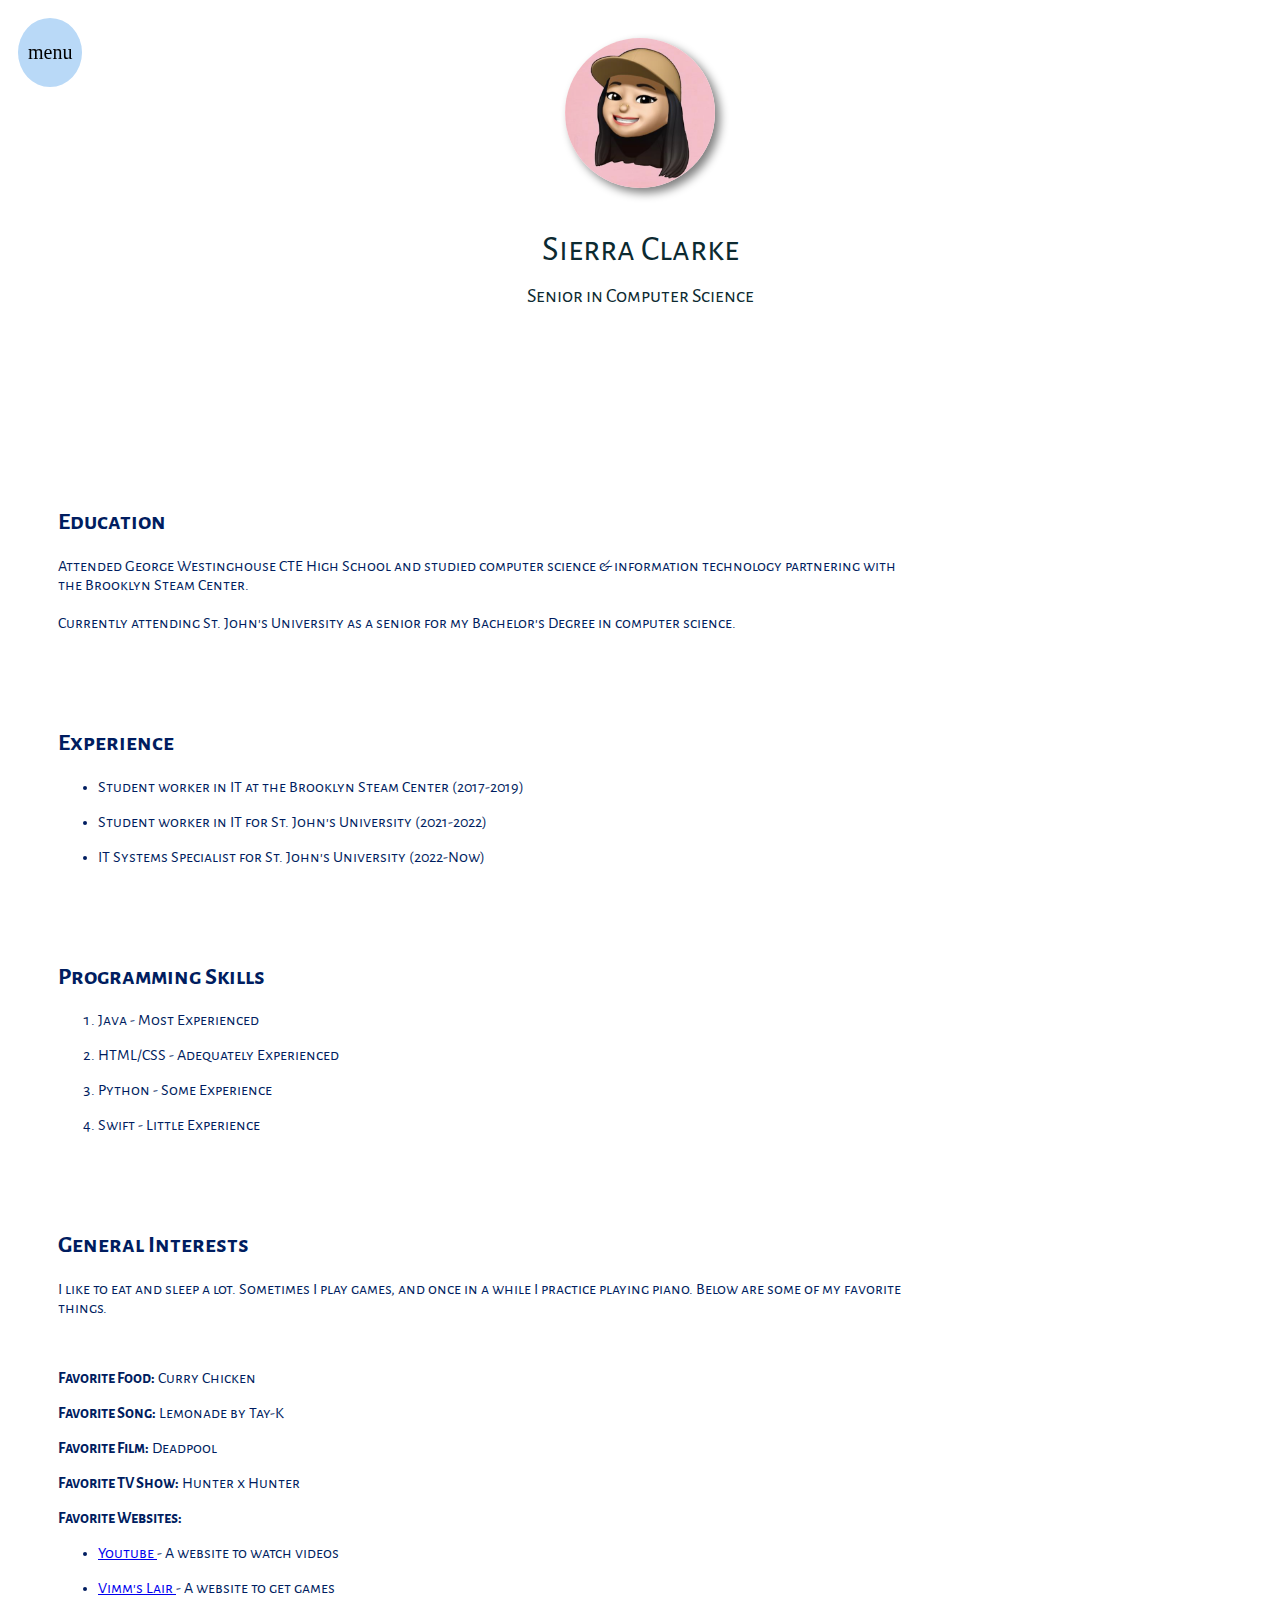
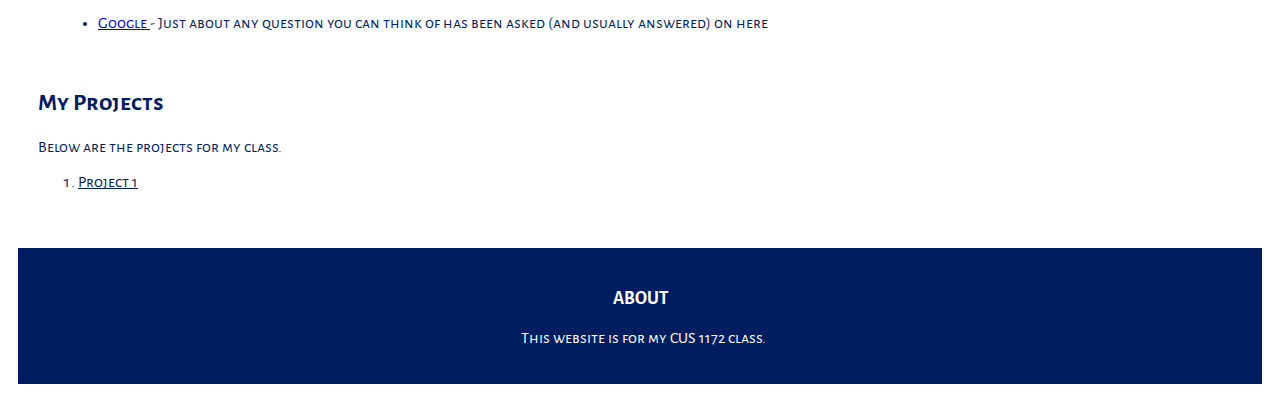
==== index.html @ e8556927 "Update index.html" ====
<!DOCTYPE html>
<html>
<head>
  <title>My Profile</title>
  <link rel="shortcut icon" type="image/x-icon" href="https://img.icons8.com/ultraviolet/512/collaborator-female.png" />
  <link href='https://fonts.googleapis.com/css?family=Alegreya Sans SC' rel='stylesheet'>
  <link href='http://fonts.googleapis.com/css?family=Pacifico' rel='stylesheet' type='text/css'> 
  <link href='http://fonts.googleapis.com/css?family=Arizonia' rel='stylesheet' type='text/css'>

<style>
* {
    box-sizing: border-box;
}

body {
    font-family: Arial;
    padding: 10px;
    background-attachment: fixed;
    background-size: 100%;
}

h4{

	padding-left: 50px;
}

img{
	border-radius: 50%;
	width: 150px;
	height: 150px;
}

/* Header/Blog Title */
.header {
    color: #0C2A31;
    padding: 30px;
    text-align: center;
    background-image: url(https://t3.ftcdn.net/jpg/03/79/27/12/360_F_379271280_mz3AFTkEUkTVudPKpSPXoHrLo2y4dX1G.jpg);
    font-family: Alegreya Sans SC;
    font-size: 20px;
    margin-top: -30px; 
    margin-left: -30px; 
    margin-right: -30px;
    
}

.header h1 {
    font-size: 60px;  
    font-family: Arizonia;

}





a:hover{
	text-decoration: none;
	color: #007ad9;
}

/* Navbar container */
.navbar {
  overflow: hidden;
  font-family: Verdana;
  float: center;

}


/* Links inside the navbar */
.navbar a {
  float: left;
  font-size: 16px;
  color: black;
  text-align: center;
  padding: 14px 16px;
  text-decoration: none;
  text-align: center;
}
.navbar img {
  float: right;
  
}
/* The dropdown container */
.dropdown {
  float: left;
  overflow: hidden;
  cursor: url(http://cur.cursors-4u.net/others/oth-5/oth476.cur), progress !important;}

/* Dropdown button */
.dropdown .dropbtn {
  font-size: 16px; 
  border: none;
  outline: none;
  color: black;
  padding: 14px 16px;
  text-align: center;
  background-color: inherit;
  font-family: inherit; /* Important for vertical align on mobile phones */
  margin: 0; /* Important for vertical align on mobile phones */
}

/* Add a blue text color to navbar links on hover */
.navbar a:hover, .dropdown:hover .dropbtn {
  color: #049fff;
}

/* Dropdown content (hidden by default) */
.dropdown-content {
  display: none;
  position: absolute;
  background: linear-gradient(to bottom, #cae5ff, #edf7ff);
  min-width: 160px;
  box-shadow: 0px 8px 16px 0px rgba(0,0,0,0);
  z-index: 1;

}

/* Links inside the dropdown */
.dropdown-content a {
  float: none;
  color: black;
  padding: 12px 16px;
  text-decoration: none;
  display: block;
  text-align: left;
}

/* Add a blue text color to dropdown links on hover */
.dropdown-content a:hover {
  color: #049fff;
}

/* Show the dropdown menu on hover */
.dropdown:hover .dropdown-content {
  display: block;
}

.menu {position: fixed;
background-color: #b9d9f7;
border-radius: 50%;
font-size: 15px;}

.overlay {
    height: 100%;
    width: 0;
    position: fixed;
    z-index: 1;
    top: 0;
    left: 0;
    background-color: rgba(185, 217, 247, 0.8);
    overflow-x: hidden;
    transition: 0.5s;
}

.overlay-content {
    position: relative;
    top: 25%;
    width: 100%;
    text-align: center;
    margin-top: 30px;
    color: black;
}

.overlay a {
    padding: 8px;
    text-decoration: none;
    font-size: 17px;
    color: black;
    display: block;
    transition: 0.3s;
}

.overlay a:hover, .overlay a:focus {
    color: #049fff;
}

.overlay .closebtn {
    position: absolute;
    top: 20px;
    right: 45px;
    font-size: 60px;
}

@media screen and (max-height: 450px) {
  .overlay a {font-size: 12px}
  .overlay .closebtn {
    font-size: 10px;
    top: 15px;
    right: 35px;
  }
}

canvas{
   position:fixed;
   
}



/* Create two unequal columns that floats next to each other */
/* Left column */
.leftcolumn {   
    float: left;
    width: 75%;

}

/* Right column */
.rightcolumn {
    float: left;
    width: 25%;
    background-color: white;
    padding-left: 20px;
}

/* Fake image */
.fakeimg {
    background-color: #aaa;
    width: 100%;
    padding: 20px;
}

/* Add a card effect for articles */
.card1 {
    
    padding: 20px;
    margin-top: 20px;
    color: #001d60;
}
.card2 {
    
    padding: 20px;
    margin-top: 20px;
   color: #001d60;
    background-position: left bottom;
}

.img{
   width: 80%;
    height: 80%;
}


.basics {

	padding: 20px;
    margin-top: 20px;
	text-align: center;
	background-position: center;
	color: #001d60;
	font-size: 25px;
}

.card {
    
    color: #001d60;
}
/* Clear floats after the columns */
.row:after {
    content: "";
    display: table;
    clear: both;
}

/* Footer */
.footer {
    padding: 20px;
    background-color: #001d60;
        color: white;
        text-align: center;
    margin-top: 20px;
    font-family: "Alegreya Sans SC", sans-serif; 
}

/*
.lambo {height: 540px; width: 960px;}
*/


/* Responsive layout - when the screen is less than 800px wide, make the two columns stack on top of each other instead of next to each other */
@media screen and (max-width: 800px) {
    .leftcolumn, .rightcolumn {   
        width: 100%;
        padding: 0;
    }
}
img {
    box-shadow: 5px 5px 10px grey;
}
/* Responsive layout - when the screen is less than 400px wide, make the navigation links stack on top of each other instead of next to each other */
@media screen and (max-width: 400px) {
    .topnav a {
        float: none;
        width: 100%;
    }
}
.animate-reveal {
  font: bold 1.5em sans-serif;
  text-transform: uppercase;
  letter-spacing: 2px;
  opacity: 0;
  -webkit-animation: reveal 1s cubic-bezier(0, 1, 0.5, 1) 1 normal forwards;
     -moz-animation: reveal 1s ease-in 1 normal forwards;
       -o-animation: reveal 1s cubic-bezier(0, 1, 0.5, 1) 1 normal forwards;
          animation: reveal 1s cubic-bezier(0, 1, 0.5, 1) 1 normal forwards;
}

.animate-first {
  -webkit-animation-delay: 0;
     -moz-animation-delay: 0;
       -o-animation-delay: 0;
          animation-delay: 0;
}
@-moz-keyframes reveal {
  0% {
    opacity: 0;
    -webkit-transform: translateY(100%);
       -moz-transform: translateY(100%);
         -o-transform: translateY(100%);
            transform: translateY(100%);
  }
  100% {
    opacity: 1;
    -webkit-transform: translateY(0);
       -moz-transform: translateY(0);
         -o-transform: translateY(0);
            transform: translateY(0);
  }
}

@-o-keyframes reveal {
  0% {
    opacity: 0;
    -webkit-transform: translateY(100%);
       -moz-transform: translateY(100%);
         -o-transform: translateY(100%);
            transform: translateY(100%);
  }
  100% {
    opacity: 1;
    -webkit-transform: translateY(0);
       -moz-transform: translateY(0);
         -o-transform: translateY(0);
            transform: translateY(0);
  }
}
@keyframes reveal {
  0% {
    opacity: 0;
    -webkit-transform: translateX(100%);
       -moz-transform: translateX(100%);
         -o-transform: translateX(100%);
            transform: translateX(20%);
  }
  100% {
    opacity: 1;
    -webkit-transform: translateX(0);
       -moz-transform: translateX(0);
         -o-transform: translateX(0);
            transform: translateX(0);
  }
}


</style>
</head>
<body>

<span class="menu" style="font-size:20px;cursor:pointer;font-family: Trebuchet MS;" onclick="openNav()"><br> &nbsp; menu &nbsp;<br><br></span>
<!-- HTML for NAV BAR -->
<div id="myNav" class="overlay">
  <a href="javascript:void(0)" class="closebtn" onclick="closeNav()">&times;</a>
  <div class="overlay-content">
    <span><div id="grad2">
<div class="navbar" style="text-align: center;"> <span class="sticky">
  <a href="#" style="font-size: 27px;text-align: center;"><b>↑</b></a> 

  <a href="#education"> Education </a>

  <a href="#experience">Experience</a>
  <a href="#skills">Skills</a>
  <a href="#projects">Projects</a> </span>
  <div class="dropdown">
    <button class="dropbtn"> <a href="#interests">Interests</a> 
      <i class="fa fa-caret-down"></i>
    </button>
    <div class="dropdown-content">
      <a href="#food">Fav Food</a>
      <a href="#song">Fav Song</a>
      <a href="#film">Fav Film</a>
      <a href="#show">Fav Show</a>
      <a href="#website">Fav Sites</a>

    </div>
  </div> 
  </div> 
 

 
</div>
</div>
</span>
  </div>
</div>

<!-- end of nav bar -->






<div class="header">
  <center>
  	<p><img src="Memoji.png" alt="Avatar"></p>
   <p style="font-size: 35px"> Sierra Clarke <br> <span style="font-size: 20px">Senior in Computer Science</span></p>
</center>
</div>


  <span style="font-family:Alegreya Sans SC;">
  



<div class="header" style="height: 50px; margin-left: -30px; margin-right: -30px;">
  </div>


<div class="row">


  <div class="leftcolumn">



    <div class="card1">


      
    <div class="card2">
   	<h2 id="education"> Education </h3>
     <p> Attended George Westinghouse CTE High School and studied computer science & information technology partnering with the Brooklyn Steam Center. <br><br> Currently attending St. John's University as a senior for my Bachelor's Degree in computer science. </p>
 	</div>

     <div class="card2">
     <h2 id="experience"> Experience </h3>
     <p>
     	<ul>
     		<li> Student worker in IT at the Brooklyn Steam Center (2017-2019) <p></p></li>

     		 <li> Student worker in IT for St. John's University (2021-2022) <p></p></li>

     		 <li> IT Systems Specialist for St. John's University (2022-Now) <p></p></li>
     	</ul> 


     </p>
	 </div>

     <div class="card2">
     <h2 id="skills"> Programming Skills </h3>
     
     	<ol>
     		<li> Java - Most Experienced <p></p></li>
     		<li> HTML/CSS - Adequately Experienced <p></p></li>
     		<li> Python - Some Experience <p></p></li>
     		<li> Swift - Little Experience <p></p></li>
     	</ol>

	 </div>
     
     
    
    <div class="card2">
      
    	<h2 id="interests"> General Interests </h2>
    		<p> I like to eat and sleep a lot. Sometimes I play games, and once in a while I practice playing piano. Below are some of my favorite things. <p style="color: white"> .  </p></p>

    		
    			<p id="food"> <b>Favorite Food:</b> Curry Chicken </p>

    			<p id="song"> <b>Favorite Song:</b> Lemonade by Tay-K </p>

    			<p id="film"> <b>Favorite Film:</b> Deadpool </p>

    			<p id="show"> <b>Favorite TV Show:</b> Hunter x Hunter </p>

    			<p id="website"> <b>Favorite Websites:</b> 
    				<ul>
    					<li>
    						<a href="https://youtube.com" target="_blank"> Youtube </a> - A website to watch videos </p>
    					</li>

    					<li>
    						<p> <a href="https://vimm.net/" target="_blank"> Vimm's Lair </a> - A website to get games </p>
    					</li>

    					<li>
    						<p><a href="https://google.com" target="_blank"> Google </a> - Just about any question you can think of has been asked (and usually answered) on here</p>
    					</li>

    			</ul>
 
 	</div>

 		<h2 id="projects"> My Projects </h2>
 		<p> Below are the projects for my class.</p>
 		<ol>
 			<li><a href="#" style="color: #001d60">Project 1</a> </li>
 		</ol>





  </div>
</div>

<!--
  <div class="rightcolumn">
    <div class="card3">
      <h2><i>f</i></h2>  
    </div>
   
    <div class="card">
      <p style="text-align: center;">Amosc: </p>
      <p style="text-align: center;">Instagram: </p>
    </div>
  </div>
-->

</div>

<div class="footer">
  <h3 id="about">ABOUT</h3>
      <p>&nbsp; This website is for my CUS 1172 class. </p> 
</div>
</span>

<script>
function openNav() {
    document.getElementById("myNav").style.width = "40%";
}

function closeNav() {
    document.getElementById("myNav").style.width = "0%";
}

(function() {
    var requestAnimationFrame = window.requestAnimationFrame || window.mozRequestAnimationFrame || window.webkitRequestAnimationFrame || window.msRequestAnimationFrame ||
    function(callback) {
        window.setTimeout(callback, 1000 / 60);
    };
    window.requestAnimationFrame = requestAnimationFrame;
})();

</script>
</body>

</html>
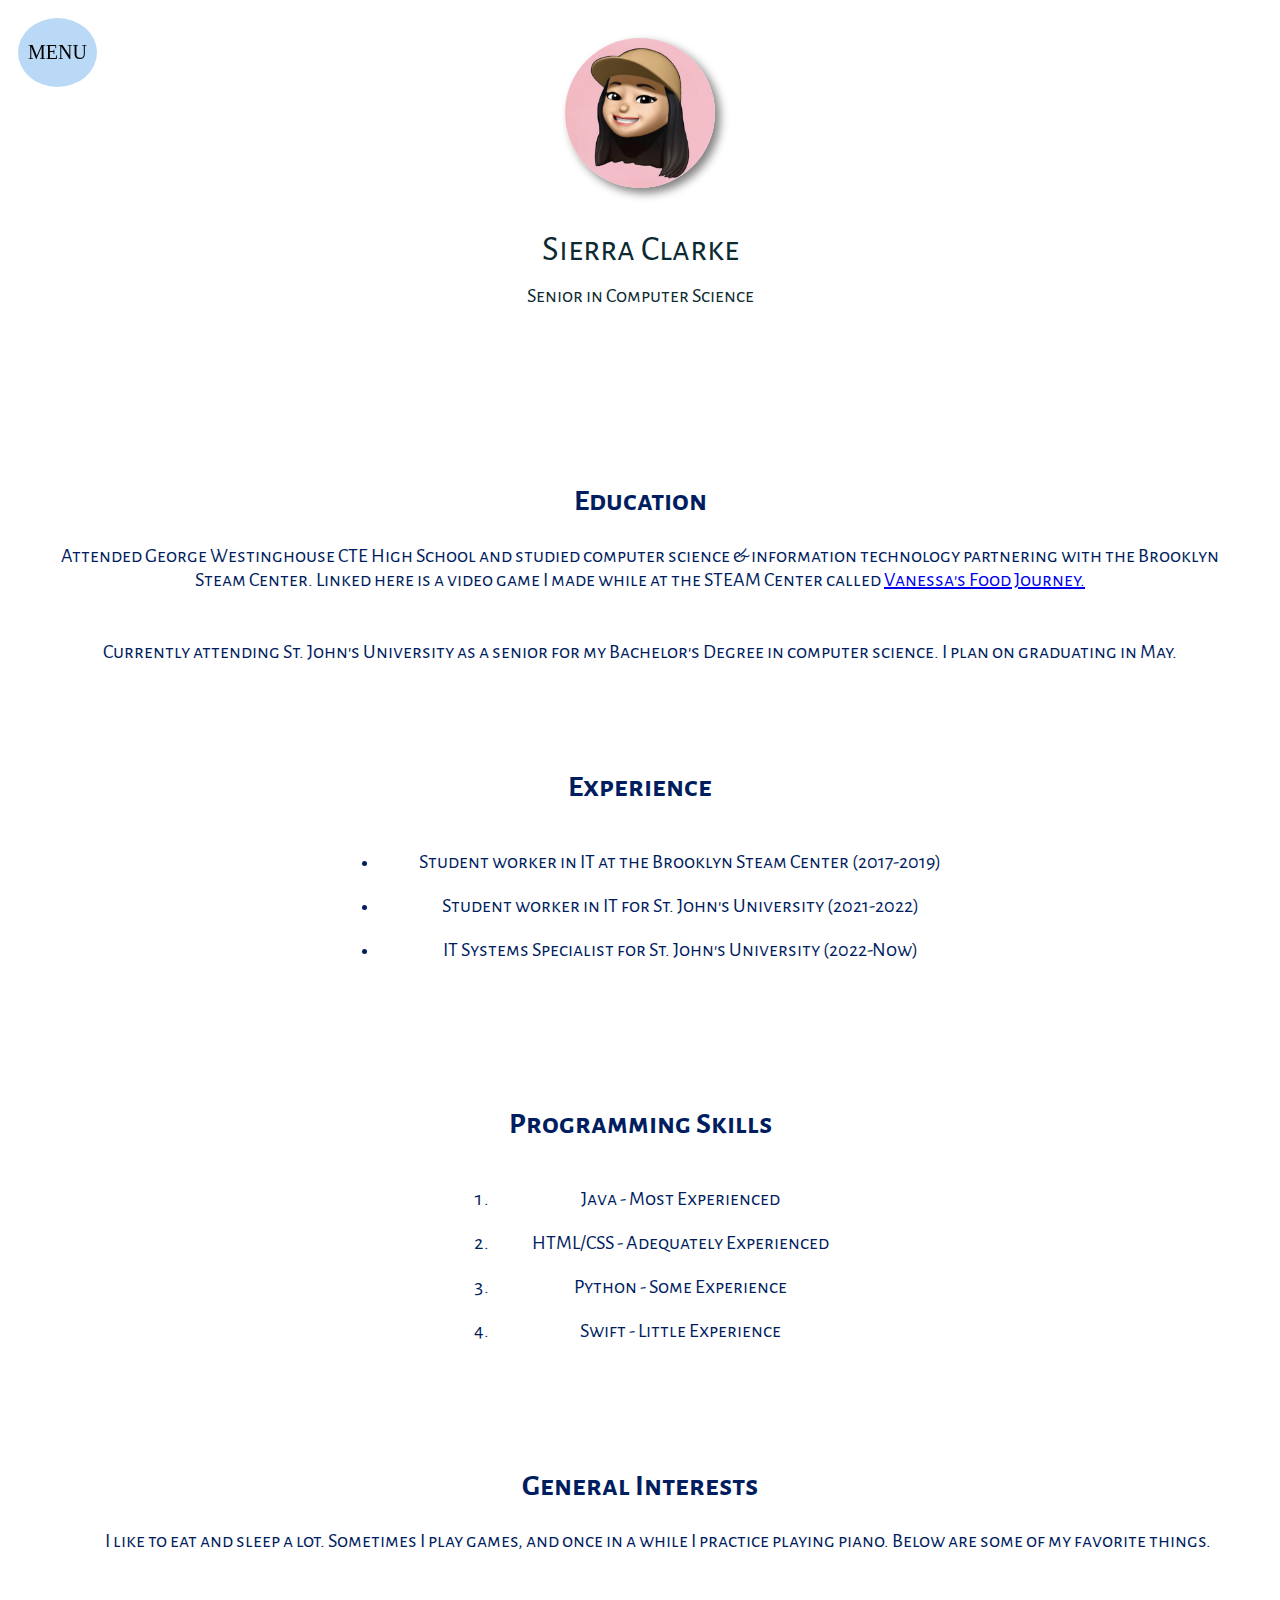
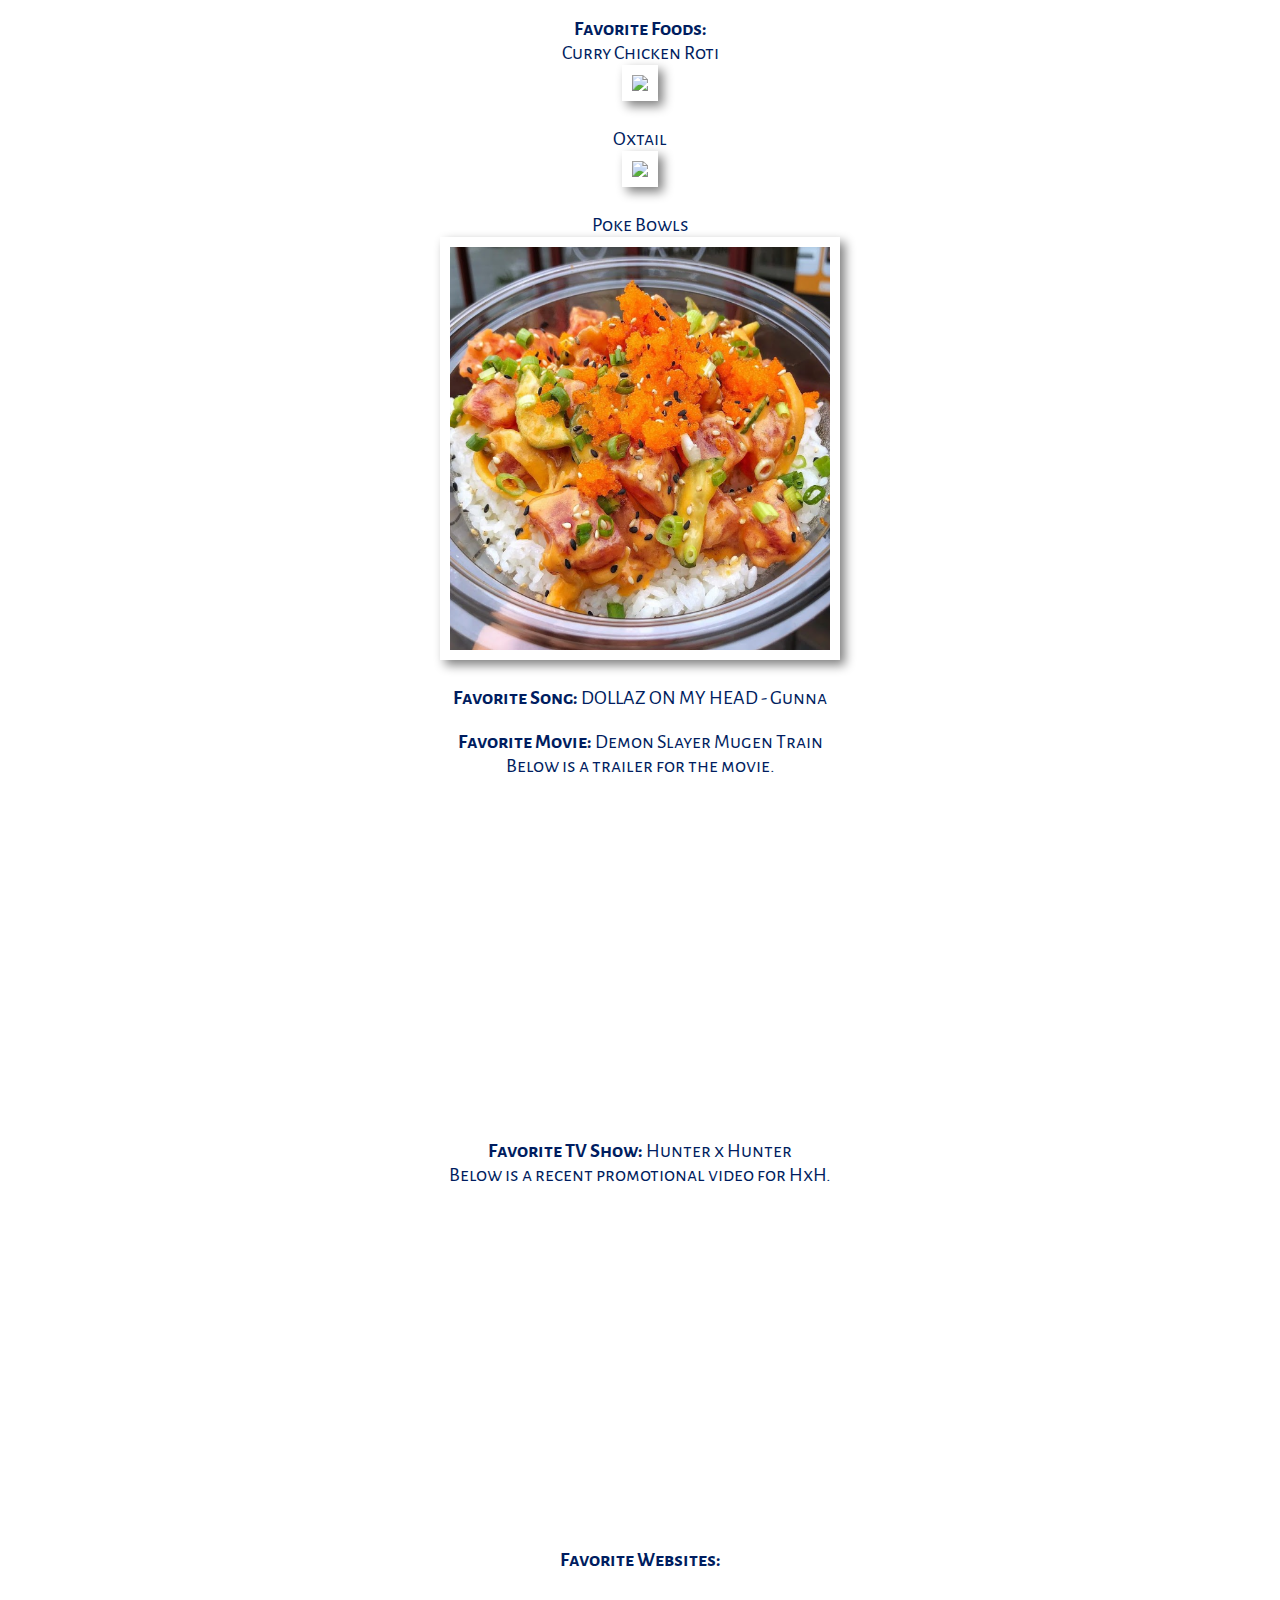
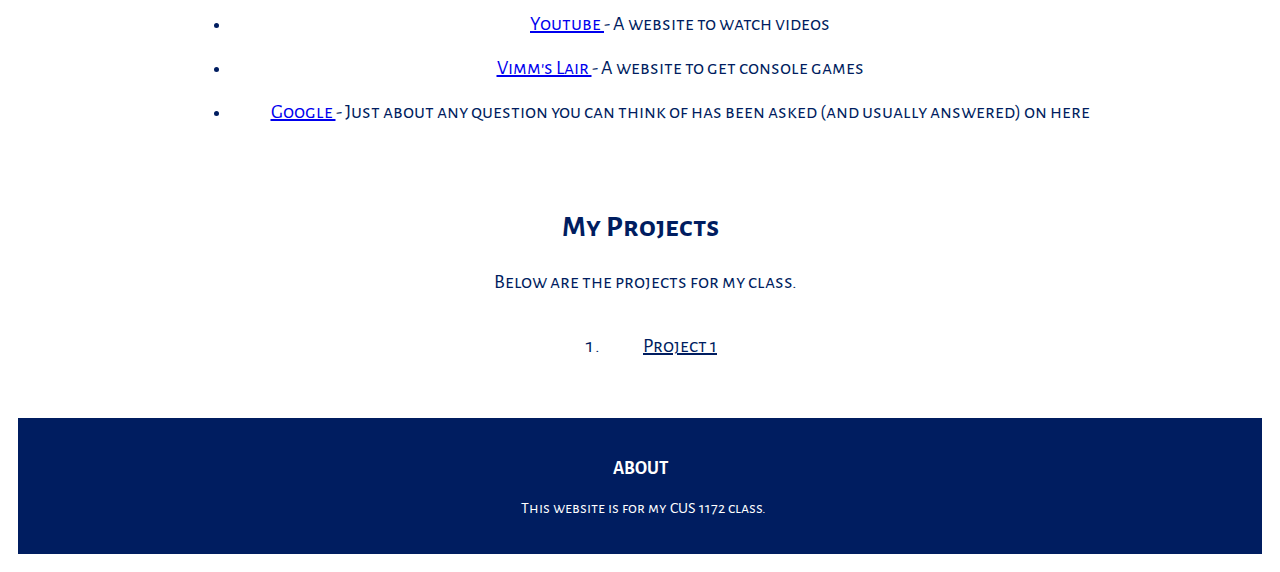
==== commit 5dd61999: "Update index.html" ====
--- a/index.html
+++ b/index.html
@@ -17,17 +17,18 @@
     padding: 10px;
     background-attachment: fixed;
     background-size: 100%;
+
 }
 
 h4{
 
-	padding-left: 50px;
-}
-
-img{
-	border-radius: 50%;
-	width: 150px;
-	height: 150px;
+  padding-left: 50px;
+}
+
+.header img{
+  border-radius: 50%;
+  width: 150px;
+  height: 150px;
 }
 
 /* Header/Blog Title */
@@ -50,13 +51,15 @@
 
 }
 
-
+h2, h3 {
+ text-align: center;
+}
 
 
 
 a:hover{
-	text-decoration: none;
-	color: #007ad9;
+  text-decoration: none;
+  color: #007ad9;
 }
 
 /* Navbar container */
@@ -202,7 +205,7 @@
 /* Create two unequal columns that floats next to each other */
 /* Left column */
 .leftcolumn {   
-    float: left;
+    float: center;
     width: 75%;
 
 }
@@ -228,13 +231,36 @@
     padding: 20px;
     margin-top: 20px;
     color: #001d60;
+    font-size: 20px;
 }
 .card2 {
     
     padding: 20px;
     margin-top: 20px;
    color: #001d60;
-    background-position: left bottom;
+    background-position: center;
+    align-items: center;
+}
+
+.card2 img{
+    width: 400px;
+    height: auto;
+    padding: 10px;
+}
+
+.parent {
+  text-align: center;
+}
+.parent > ul {
+  display: inline-block;
+}
+
+.parent > ol {
+  display: inline-block;
+}
+
+li {
+  padding-left: 40px;
 }
 
 .img{
@@ -242,16 +268,6 @@
     height: 80%;
 }
 
-
-.basics {
-
-	padding: 20px;
-    margin-top: 20px;
-	text-align: center;
-	background-position: center;
-	color: #001d60;
-	font-size: 25px;
-}
 
 .card {
     
@@ -272,11 +288,8 @@
         text-align: center;
     margin-top: 20px;
     font-family: "Alegreya Sans SC", sans-serif; 
-}
-
-/*
-.lambo {height: 540px; width: 960px;}
-*/
+  }
+
 
 
 /* Responsive layout - when the screen is less than 800px wide, make the two columns stack on top of each other instead of next to each other */
@@ -368,8 +381,10 @@
 </head>
 <body>
 
-<span class="menu" style="font-size:20px;cursor:pointer;font-family: Trebuchet MS;" onclick="openNav()"><br> &nbsp; menu &nbsp;<br><br></span>
+
 <!-- HTML for NAV BAR -->
+<span class="menu" style="font-size:20px;cursor:pointer;font-family: Trebuchet MS;" onclick="openNav()"><br> &nbsp; MENU &nbsp;<br><br></span>
+
 <div id="myNav" class="overlay">
   <a href="javascript:void(0)" class="closebtn" onclick="closeNav()">&times;</a>
   <div class="overlay-content">
@@ -395,142 +410,129 @@
 
     </div>
   </div> 
-  </div> 
- 
-
- 
+</div> 
 </div>
 </div>
 </span>
-  </div>
-</div>
-
-<!-- end of nav bar -->
-
-
-
-
-
-
+</div>
+</div>
+
+  <!-- end of nav bar -->
+
+  <!-- Header -->
 <div class="header">
   <center>
-  	<p><img src="Memoji.png" alt="Avatar"></p>
+    <p><img src="Memoji.png" alt="Avatar"></p>
    <p style="font-size: 35px"> Sierra Clarke <br> <span style="font-size: 20px">Senior in Computer Science</span></p>
 </center>
 </div>
-
-
-  <span style="font-family:Alegreya Sans SC;">
-  
-
-
-
-<div class="header" style="height: 50px; margin-left: -30px; margin-right: -30px;">
+  <!-- End of Header -->
+
+
+  <span style="font-family:Alegreya Sans SC; position: center;">
+    <div class="row">
+    <div class=" s">
+
+    <div class="card1">
+    <div class="card2">
+    <h2 id="education"> Education </h3>
+     <p  style="text-align: center;"> Attended George Westinghouse CTE High School and studied computer science & information technology partnering with the Brooklyn Steam Center. Linked here is a video game I made while at the STEAM Center called <a href="https://scratch.mit.edu/projects/251874104/">
+      Vanessa's Food Journey. </a><br>
+
+      <br><br> Currently attending St. John's University as a senior for my Bachelor's Degree in computer science. I plan on graduating in May.</p>
   </div>
 
-
-<div class="row">
-
-
-  <div class="leftcolumn">
-
-
-
-    <div class="card1">
-
-
-      
-    <div class="card2">
-   	<h2 id="education"> Education </h3>
-     <p> Attended George Westinghouse CTE High School and studied computer science & information technology partnering with the Brooklyn Steam Center. <br><br> Currently attending St. John's University as a senior for my Bachelor's Degree in computer science. </p>
- 	</div>
-
      <div class="card2">
+
      <h2 id="experience"> Experience </h3>
      <p>
-     	<ul>
-     		<li> Student worker in IT at the Brooklyn Steam Center (2017-2019) <p></p></li>
-
-     		 <li> Student worker in IT for St. John's University (2021-2022) <p></p></li>
-
-     		 <li> IT Systems Specialist for St. John's University (2022-Now) <p></p></li>
-     	</ul> 
-
+      <div class="parent">
+      <ul>
+        <li> Student worker in IT at the Brooklyn Steam Center (2017-2019) <p></p></li>
+
+         <li> Student worker in IT for St. John's University (2021-2022) <p></p></li>
+
+         <li> IT Systems Specialist for St. John's University (2022-Now) <p></p></li>
+      </ul> 
+     </div>
 
      </p>
-	 </div>
+   </div>
 
      <div class="card2">
      <h2 id="skills"> Programming Skills </h3>
      
-     	<ol>
-     		<li> Java - Most Experienced <p></p></li>
-     		<li> HTML/CSS - Adequately Experienced <p></p></li>
-     		<li> Python - Some Experience <p></p></li>
-     		<li> Swift - Little Experience <p></p></li>
-     	</ol>
-
-	 </div>
+      <div class="parent">
+      <ol>
+        <li> Java - Most Experienced <p></p></li>
+        <li> HTML/CSS - Adequately Experienced <p></p></li>
+        <li> Python - Some Experience <p></p></li>
+        <li> Swift - Little Experience <p></p></li>
+      </ol>
+     </div>
+   </div>
      
      
     
     <div class="card2">
       
-    	<h2 id="interests"> General Interests </h2>
-    		<p> I like to eat and sleep a lot. Sometimes I play games, and once in a while I practice playing piano. Below are some of my favorite things. <p style="color: white"> .  </p></p>
-
-    		
-    			<p id="food"> <b>Favorite Food:</b> Curry Chicken </p>
-
-    			<p id="song"> <b>Favorite Song:</b> Lemonade by Tay-K </p>
-
-    			<p id="film"> <b>Favorite Film:</b> Deadpool </p>
-
-    			<p id="show"> <b>Favorite TV Show:</b> Hunter x Hunter </p>
-
-    			<p id="website"> <b>Favorite Websites:</b> 
-    				<ul>
-    					<li>
-    						<a href="https://youtube.com" target="_blank"> Youtube </a> - A website to watch videos </p>
-    					</li>
-
-    					<li>
-    						<p> <a href="https://vimm.net/" target="_blank"> Vimm's Lair </a> - A website to get games </p>
-    					</li>
-
-    					<li>
-    						<p><a href="https://google.com" target="_blank"> Google </a> - Just about any question you can think of has been asked (and usually answered) on here</p>
-    					</li>
-
-    			</ul>
+      <h2 id="interests"> General Interests </h2>
+
+      <span style="text-align: center; ">
+        <p style="padding-left: 35px"> I like to eat and sleep a lot. Sometimes I play games, and once in a while I practice playing piano. Below are some of my favorite things. <p style="color: white"> .  </p></p>
+
+        
+          <p id="food"> <b>Favorite Foods:</b><br>
+             Curry Chicken Roti <br>
+             <img src="https://mybajan.com/wp-content/uploads/2020/04/Bajan-roti-chicken-678x381.jpg"> </p>
+            
+             <p>Oxtail <br>
+              <img src="https://preview.redd.it/kaghi6m35vt31.jpg?auto=webp&s=a89ef6cb8e9f7ee320c2232e12ed127dab2a95bc"> </p>
+            
+            <p> Poke Bowls <br>
+              <img src="pokebowl.png"> </p>
+
+           </p>
+
+
+          <p id="song"> <b>Favorite Song:</b> DOLLAZ ON MY HEAD - Gunna </p>
+
+          <p id="film"> <b>Favorite Movie:</b> Demon Slayer Mugen Train <br> Below is a trailer for the movie. </p> <p><iframe width="560" height="315" src="https://www.youtube.com/embed/ATJYac_dORw" title="YouTube video player" frameborder="0" allow="accelerometer; autoplay; clipboard-write; encrypted-media; gyroscope; picture-in-picture; web-share" allowfullscreen></iframe></p>
+
+          <p id="show"> <b>Favorite TV Show:</b> Hunter x Hunter <br>
+          Below is a recent promotional video for HxH.</p>
+          <p><iframe width="560" height="315" src="https://www.youtube.com/embed/bfv-VaaAlxc" title="YouTube video player" frameborder="0" allow="accelerometer; autoplay; clipboard-write; encrypted-media; gyroscope; picture-in-picture; web-share" allowfullscreen></iframe></p>
+
+          <p id="website"> <b>Favorite Websites:</b> </span>
+
+              <div class="parent">
+                <ul>
+                  <li> <a href="https://youtube.com" target="_blank"> Youtube </a> - A website to watch videos <p></p></li>
+
+                  <li> <a href="https://vimm.net/" target="_blank"> Vimm's Lair </a> - A website to get console games <p></p></li>
+
+                  <li> <a href="https://google.com" target="_blank"> Google </a> - Just about any question you can think of has been asked (and usually answered) on here<p></p></li>
+                </ul> 
+              </div>
+            
  
- 	</div>
-
- 		<h2 id="projects"> My Projects </h2>
- 		<p> Below are the projects for my class.</p>
- 		<ol>
- 			<li><a href="#" style="color: #001d60">Project 1</a> </li>
- 		</ol>
-
-
-
-
-
   </div>
-</div>
-
-<!--
-  <div class="rightcolumn">
-    <div class="card3">
-      <h2><i>f</i></h2>  
+
+    <h2 id="projects"> My Projects </h2>
+    <p style="text-align: center; padding-left: 10px"> Below are the projects for my class.</p>
+    <div class="parent">
+     <ol>
+        <li><a href="#" style="color: #001d60">Project 1</a> </li>
+     </ol>
     </div>
-   
-    <div class="card">
-      <p style="text-align: center;">Amosc: </p>
-      <p style="text-align: center;">Instagram: </p>
-    </div>
+
+
+
+
+
   </div>
--->
+</div>
+
 
 </div>
 
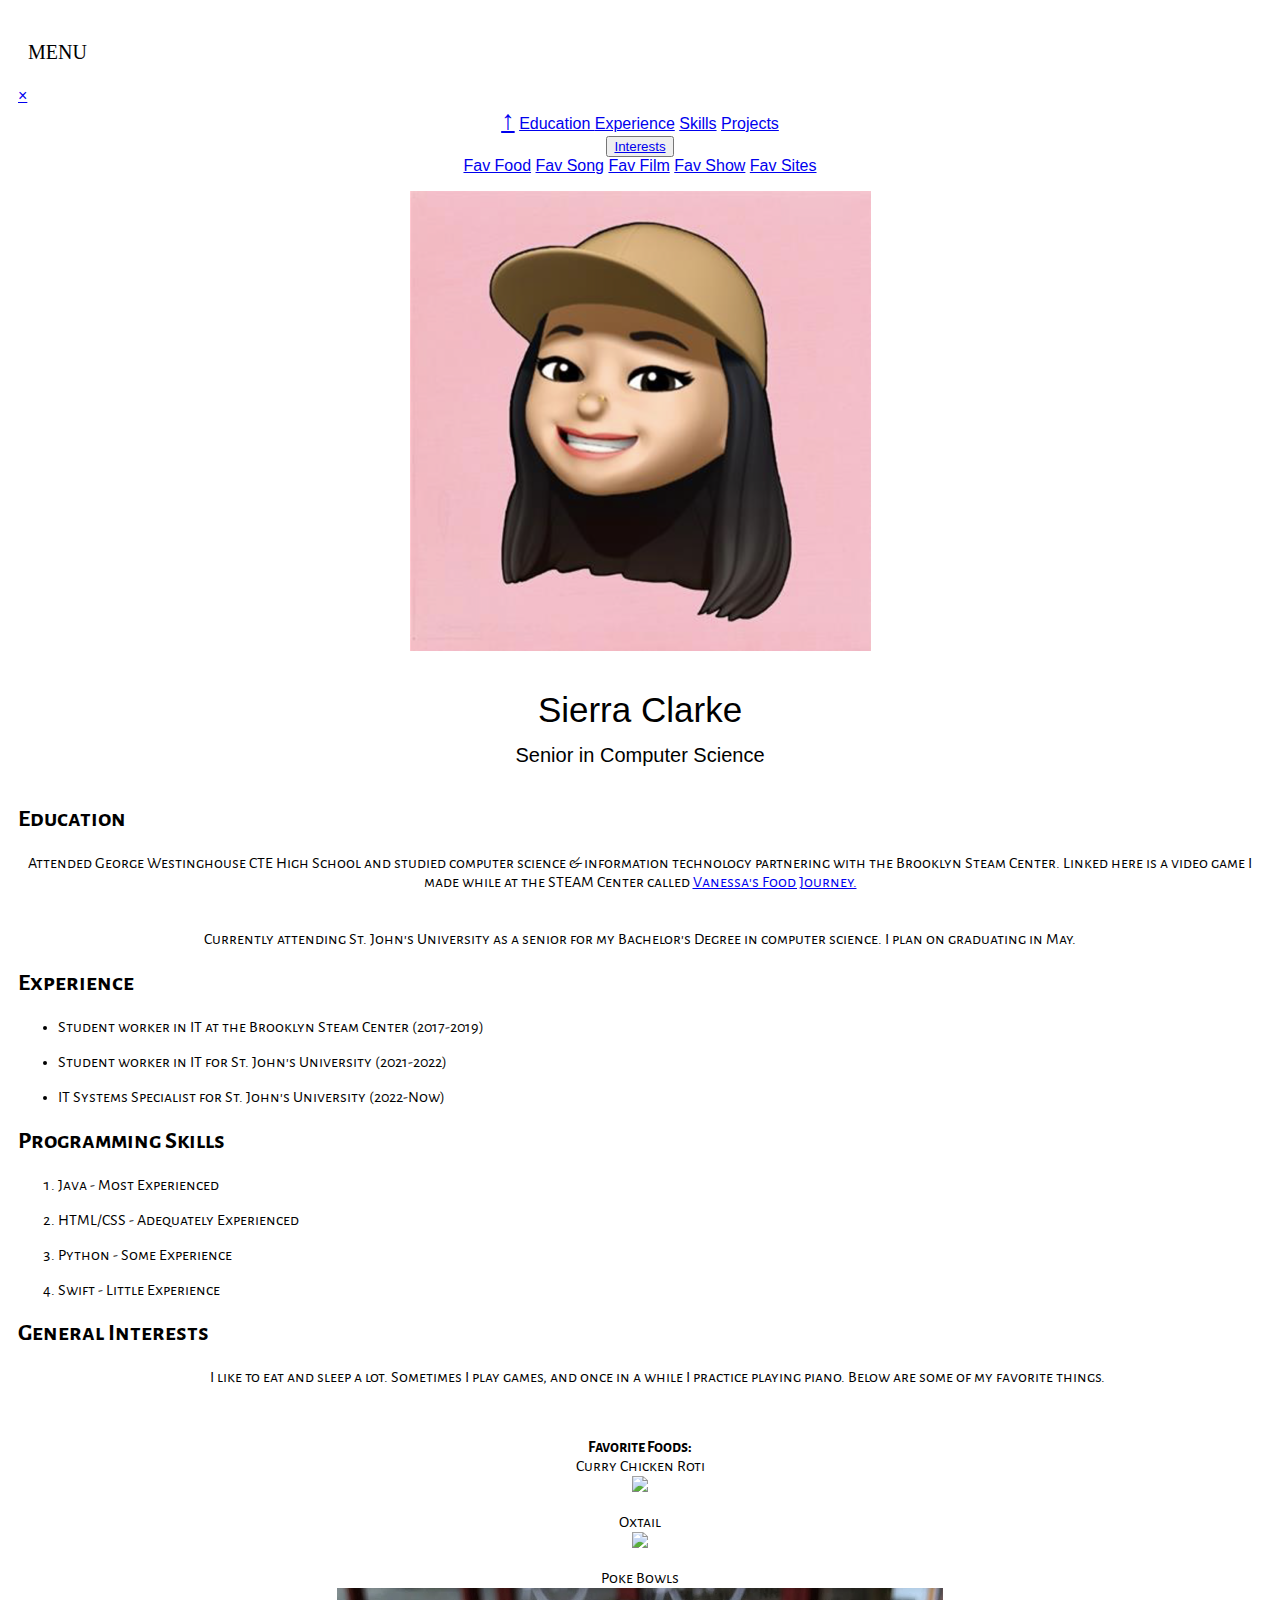
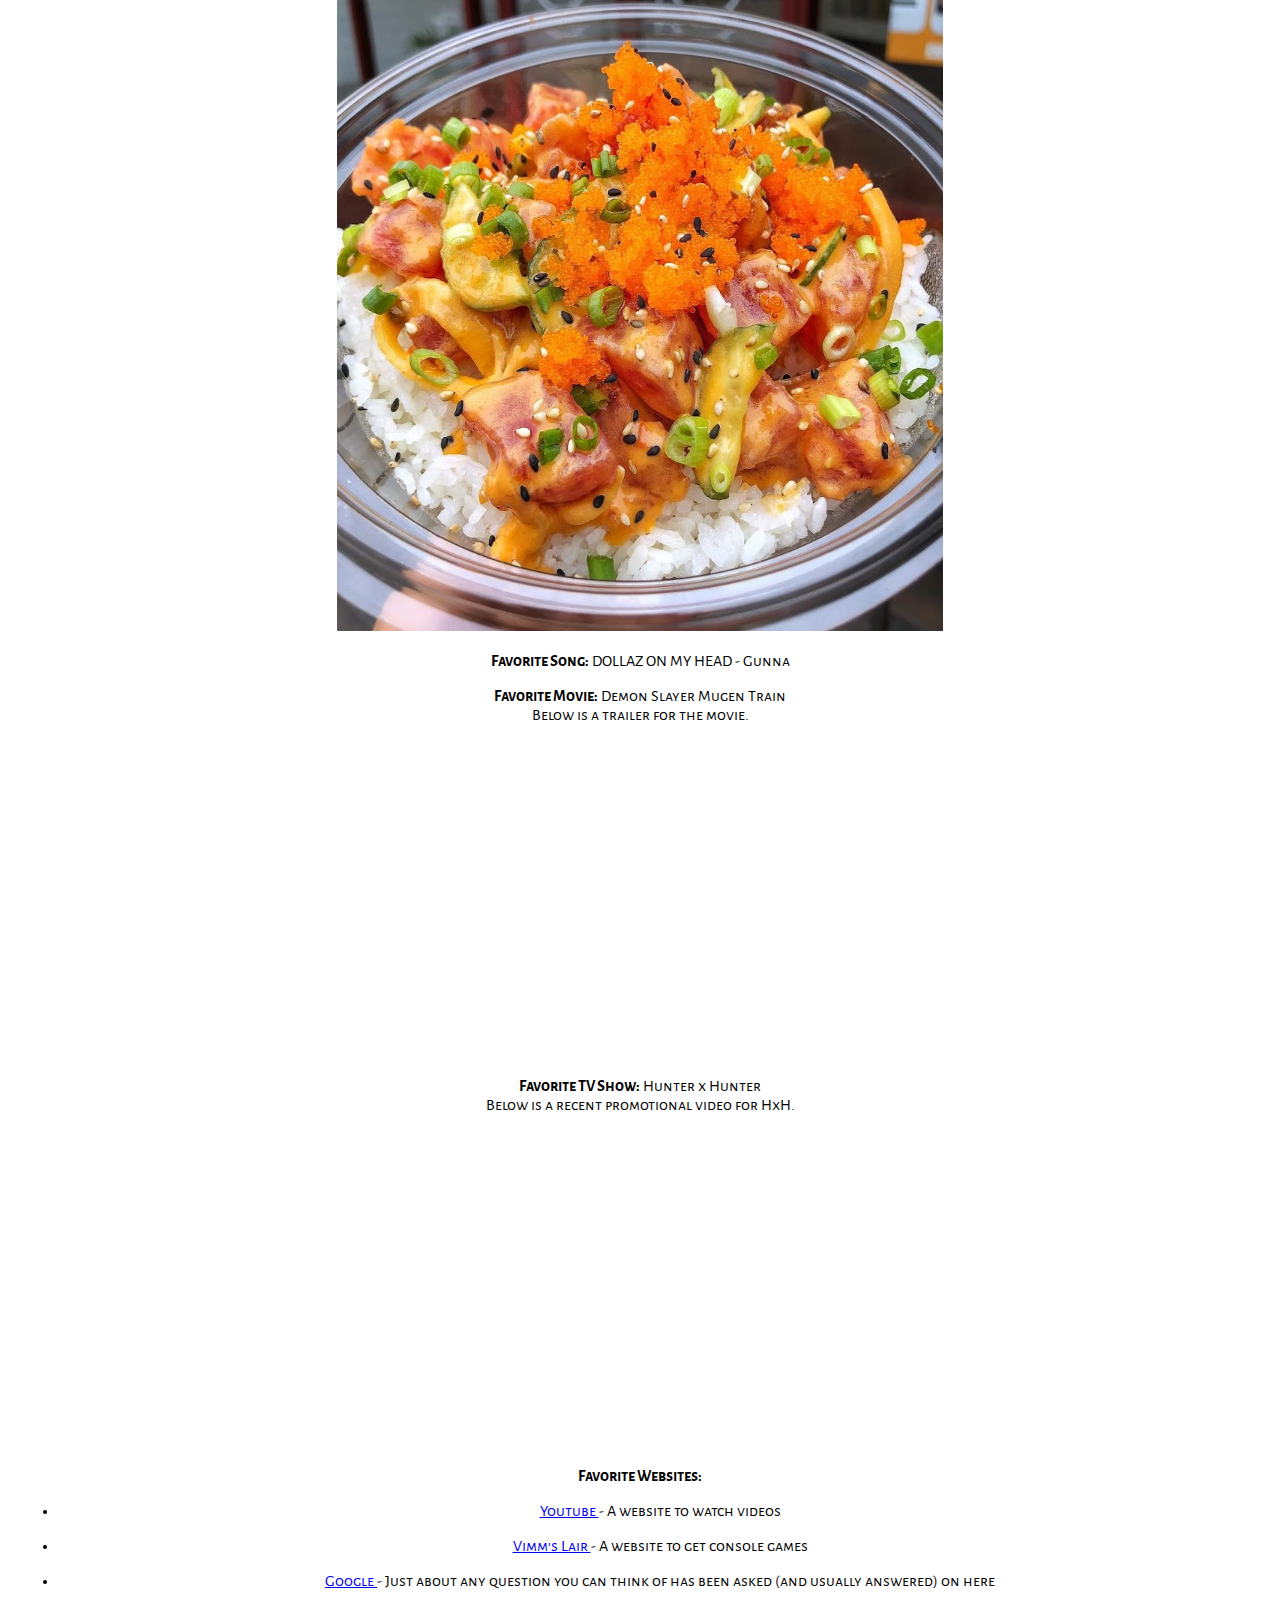
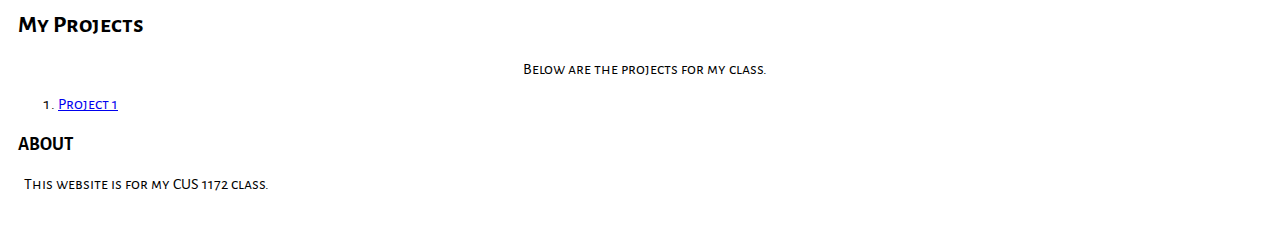
==== commit 98aa045b: "Updated Index and Css" ====
--- a/index.html
+++ b/index.html
@@ -7,12 +7,8 @@
   <link href='http://fonts.googleapis.com/css?family=Pacifico' rel='stylesheet' type='text/css'> 
   <link href='http://fonts.googleapis.com/css?family=Arizonia' rel='stylesheet' type='text/css'>
 
-<style>
-* {
-    box-sizing: border-box;
-}
-
-body {
+<style type="text/css">
+  body {
     font-family: Arial;
     padding: 10px;
     background-attachment: fixed;
@@ -20,364 +16,11 @@
 
 }
 
-h4{
-
-  padding-left: 50px;
-}
-
-.header img{
-  border-radius: 50%;
-  width: 150px;
-  height: 150px;
-}
-
-/* Header/Blog Title */
-.header {
-    color: #0C2A31;
-    padding: 30px;
-    text-align: center;
-    background-image: url(https://t3.ftcdn.net/jpg/03/79/27/12/360_F_379271280_mz3AFTkEUkTVudPKpSPXoHrLo2y4dX1G.jpg);
-    font-family: Alegreya Sans SC;
-    font-size: 20px;
-    margin-top: -30px; 
-    margin-left: -30px; 
-    margin-right: -30px;
-    
-}
-
-.header h1 {
-    font-size: 60px;  
-    font-family: Arizonia;
-
-}
-
-h2, h3 {
- text-align: center;
-}
-
-
-
-a:hover{
-  text-decoration: none;
-  color: #007ad9;
-}
-
-/* Navbar container */
-.navbar {
-  overflow: hidden;
-  font-family: Verdana;
-  float: center;
-
-}
-
-
-/* Links inside the navbar */
-.navbar a {
-  float: left;
-  font-size: 16px;
-  color: black;
-  text-align: center;
-  padding: 14px 16px;
-  text-decoration: none;
-  text-align: center;
-}
-.navbar img {
-  float: right;
-  
-}
-/* The dropdown container */
-.dropdown {
-  float: left;
-  overflow: hidden;
-  cursor: url(http://cur.cursors-4u.net/others/oth-5/oth476.cur), progress !important;}
-
-/* Dropdown button */
-.dropdown .dropbtn {
-  font-size: 16px; 
-  border: none;
-  outline: none;
-  color: black;
-  padding: 14px 16px;
-  text-align: center;
-  background-color: inherit;
-  font-family: inherit; /* Important for vertical align on mobile phones */
-  margin: 0; /* Important for vertical align on mobile phones */
-}
-
-/* Add a blue text color to navbar links on hover */
-.navbar a:hover, .dropdown:hover .dropbtn {
-  color: #049fff;
-}
-
-/* Dropdown content (hidden by default) */
-.dropdown-content {
-  display: none;
-  position: absolute;
-  background: linear-gradient(to bottom, #cae5ff, #edf7ff);
-  min-width: 160px;
-  box-shadow: 0px 8px 16px 0px rgba(0,0,0,0);
-  z-index: 1;
-
-}
-
-/* Links inside the dropdown */
-.dropdown-content a {
-  float: none;
-  color: black;
-  padding: 12px 16px;
-  text-decoration: none;
-  display: block;
-  text-align: left;
-}
-
-/* Add a blue text color to dropdown links on hover */
-.dropdown-content a:hover {
-  color: #049fff;
-}
-
-/* Show the dropdown menu on hover */
-.dropdown:hover .dropdown-content {
-  display: block;
-}
-
-.menu {position: fixed;
-background-color: #b9d9f7;
-border-radius: 50%;
-font-size: 15px;}
-
-.overlay {
-    height: 100%;
-    width: 0;
-    position: fixed;
-    z-index: 1;
-    top: 0;
-    left: 0;
-    background-color: rgba(185, 217, 247, 0.8);
-    overflow-x: hidden;
-    transition: 0.5s;
-}
-
-.overlay-content {
-    position: relative;
-    top: 25%;
-    width: 100%;
-    text-align: center;
-    margin-top: 30px;
-    color: black;
-}
-
-.overlay a {
-    padding: 8px;
-    text-decoration: none;
-    font-size: 17px;
-    color: black;
-    display: block;
-    transition: 0.3s;
-}
-
-.overlay a:hover, .overlay a:focus {
-    color: #049fff;
-}
-
-.overlay .closebtn {
-    position: absolute;
-    top: 20px;
-    right: 45px;
-    font-size: 60px;
-}
-
-@media screen and (max-height: 450px) {
-  .overlay a {font-size: 12px}
-  .overlay .closebtn {
-    font-size: 10px;
-    top: 15px;
-    right: 35px;
-  }
-}
-
-canvas{
-   position:fixed;
-   
-}
-
-
-
-/* Create two unequal columns that floats next to each other */
-/* Left column */
-.leftcolumn {   
-    float: center;
-    width: 75%;
-
-}
-
-/* Right column */
-.rightcolumn {
-    float: left;
-    width: 25%;
-    background-color: white;
-    padding-left: 20px;
-}
-
-/* Fake image */
-.fakeimg {
-    background-color: #aaa;
-    width: 100%;
-    padding: 20px;
-}
-
-/* Add a card effect for articles */
-.card1 {
-    
-    padding: 20px;
-    margin-top: 20px;
-    color: #001d60;
-    font-size: 20px;
-}
-.card2 {
-    
-    padding: 20px;
-    margin-top: 20px;
-   color: #001d60;
-    background-position: center;
-    align-items: center;
-}
-
-.card2 img{
-    width: 400px;
-    height: auto;
-    padding: 10px;
-}
-
-.parent {
-  text-align: center;
-}
-.parent > ul {
-  display: inline-block;
-}
-
-.parent > ol {
-  display: inline-block;
-}
-
-li {
-  padding-left: 40px;
-}
-
-.img{
-   width: 80%;
-    height: 80%;
-}
-
-
-.card {
-    
-    color: #001d60;
-}
-/* Clear floats after the columns */
-.row:after {
-    content: "";
-    display: table;
-    clear: both;
-}
-
-/* Footer */
-.footer {
-    padding: 20px;
-    background-color: #001d60;
-        color: white;
-        text-align: center;
-    margin-top: 20px;
-    font-family: "Alegreya Sans SC", sans-serif; 
-  }
-
-
-
-/* Responsive layout - when the screen is less than 800px wide, make the two columns stack on top of each other instead of next to each other */
-@media screen and (max-width: 800px) {
-    .leftcolumn, .rightcolumn {   
-        width: 100%;
-        padding: 0;
-    }
-}
-img {
-    box-shadow: 5px 5px 10px grey;
-}
-/* Responsive layout - when the screen is less than 400px wide, make the navigation links stack on top of each other instead of next to each other */
-@media screen and (max-width: 400px) {
-    .topnav a {
-        float: none;
-        width: 100%;
-    }
-}
-.animate-reveal {
-  font: bold 1.5em sans-serif;
-  text-transform: uppercase;
-  letter-spacing: 2px;
-  opacity: 0;
-  -webkit-animation: reveal 1s cubic-bezier(0, 1, 0.5, 1) 1 normal forwards;
-     -moz-animation: reveal 1s ease-in 1 normal forwards;
-       -o-animation: reveal 1s cubic-bezier(0, 1, 0.5, 1) 1 normal forwards;
-          animation: reveal 1s cubic-bezier(0, 1, 0.5, 1) 1 normal forwards;
-}
-
-.animate-first {
-  -webkit-animation-delay: 0;
-     -moz-animation-delay: 0;
-       -o-animation-delay: 0;
-          animation-delay: 0;
-}
-@-moz-keyframes reveal {
-  0% {
-    opacity: 0;
-    -webkit-transform: translateY(100%);
-       -moz-transform: translateY(100%);
-         -o-transform: translateY(100%);
-            transform: translateY(100%);
-  }
-  100% {
-    opacity: 1;
-    -webkit-transform: translateY(0);
-       -moz-transform: translateY(0);
-         -o-transform: translateY(0);
-            transform: translateY(0);
-  }
-}
-
-@-o-keyframes reveal {
-  0% {
-    opacity: 0;
-    -webkit-transform: translateY(100%);
-       -moz-transform: translateY(100%);
-         -o-transform: translateY(100%);
-            transform: translateY(100%);
-  }
-  100% {
-    opacity: 1;
-    -webkit-transform: translateY(0);
-       -moz-transform: translateY(0);
-         -o-transform: translateY(0);
-            transform: translateY(0);
-  }
-}
-@keyframes reveal {
-  0% {
-    opacity: 0;
-    -webkit-transform: translateX(100%);
-       -moz-transform: translateX(100%);
-         -o-transform: translateX(100%);
-            transform: translateX(20%);
-  }
-  100% {
-    opacity: 1;
-    -webkit-transform: translateX(0);
-       -moz-transform: translateX(0);
-         -o-transform: translateX(0);
-            transform: translateX(0);
-  }
-}
-
-
 </style>
+
+<link rel="stylesheet" href="myStyle.css">
+
+
 </head>
 <body>
 
@@ -497,11 +140,11 @@
 
           <p id="song"> <b>Favorite Song:</b> DOLLAZ ON MY HEAD - Gunna </p>
 
-          <p id="film"> <b>Favorite Movie:</b> Demon Slayer Mugen Train <br> Below is a trailer for the movie. </p> <p><iframe width="560" height="315" src="https://www.youtube.com/embed/ATJYac_dORw" title="YouTube video player" frameborder="0" allow="accelerometer; autoplay; clipboard-write; encrypted-media; gyroscope; picture-in-picture; web-share" allowfullscreen></iframe></p>
+          <p id="film"> <b>Favorite Movie:</b> Demon Slayer Mugen Train <br> Below is a trailer for the movie. </p> <p class="screen_only"><iframe width="560" height="315" src="https://www.youtube.com/embed/ATJYac_dORw" title="YouTube video player" frameborder="0" allow="accelerometer; autoplay; clipboard-write; encrypted-media; gyroscope; picture-in-picture; web-share" allowfullscreen></iframe></p>
 
           <p id="show"> <b>Favorite TV Show:</b> Hunter x Hunter <br>
           Below is a recent promotional video for HxH.</p>
-          <p><iframe width="560" height="315" src="https://www.youtube.com/embed/bfv-VaaAlxc" title="YouTube video player" frameborder="0" allow="accelerometer; autoplay; clipboard-write; encrypted-media; gyroscope; picture-in-picture; web-share" allowfullscreen></iframe></p>
+          <p class="screen_only"><iframe width="560" height="315" src="https://www.youtube.com/embed/bfv-VaaAlxc" title="YouTube video player" frameborder="0" allow="accelerometer; autoplay; clipboard-write; encrypted-media; gyroscope; picture-in-picture; web-share" allowfullscreen ></iframe></p>
 
           <p id="website"> <b>Favorite Websites:</b> </span>
 
@@ -522,7 +165,7 @@
     <p style="text-align: center; padding-left: 10px"> Below are the projects for my class.</p>
     <div class="parent">
      <ol>
-        <li><a href="#" style="color: #001d60">Project 1</a> </li>
+        <li><a href="#">Project 1</a> </li>
      </ol>
     </div>
 
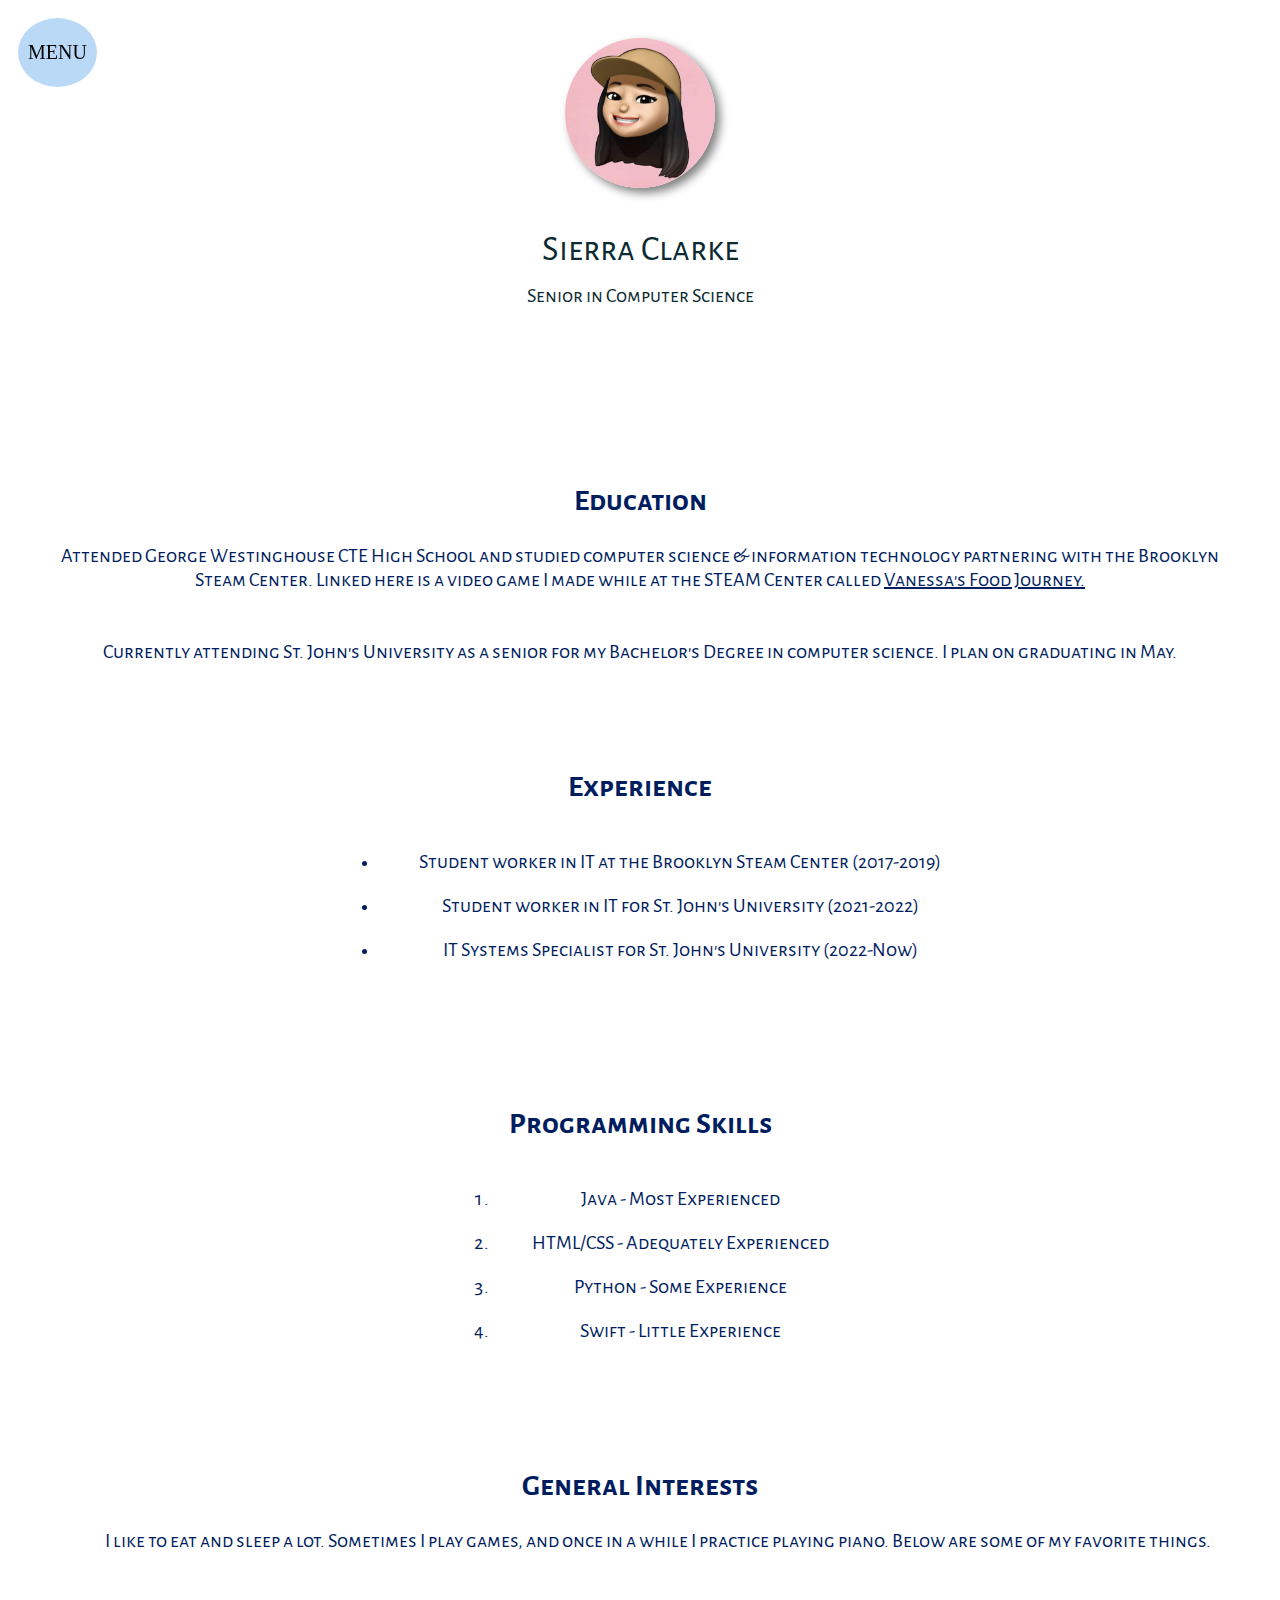
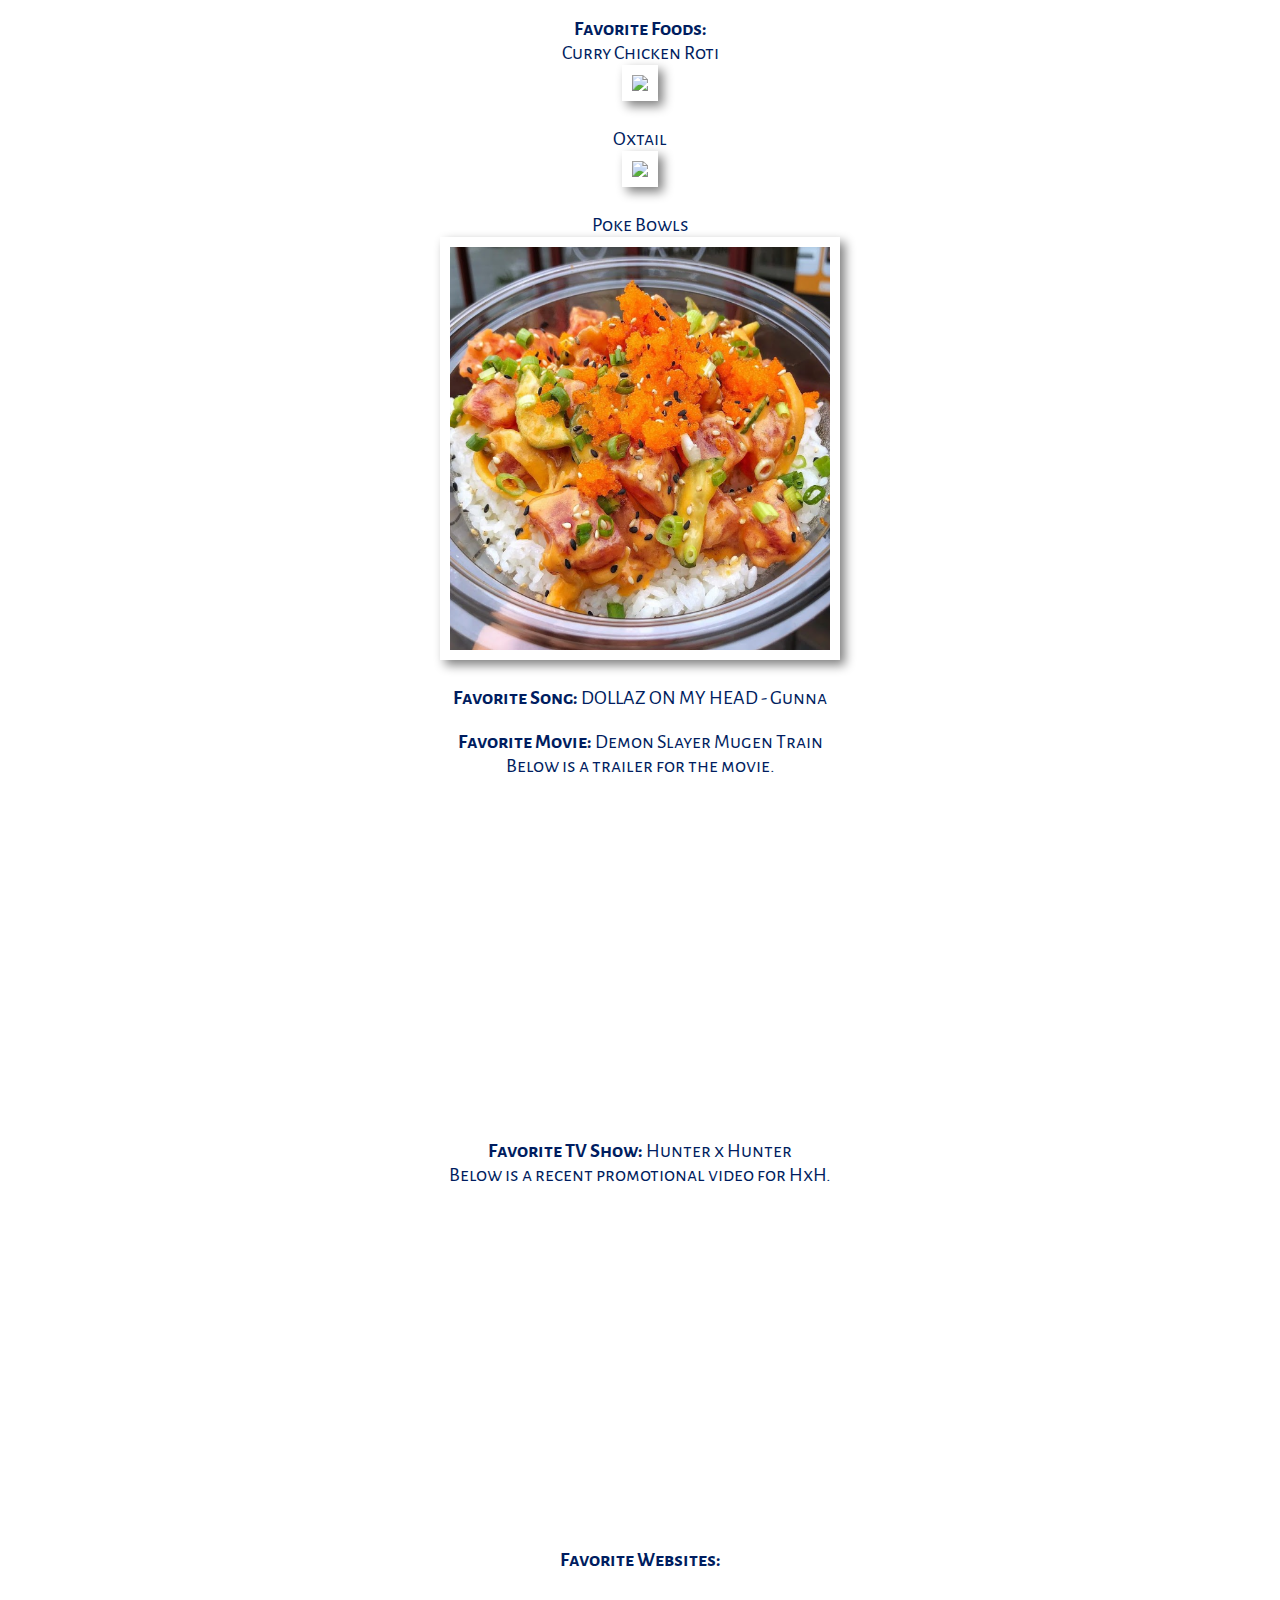
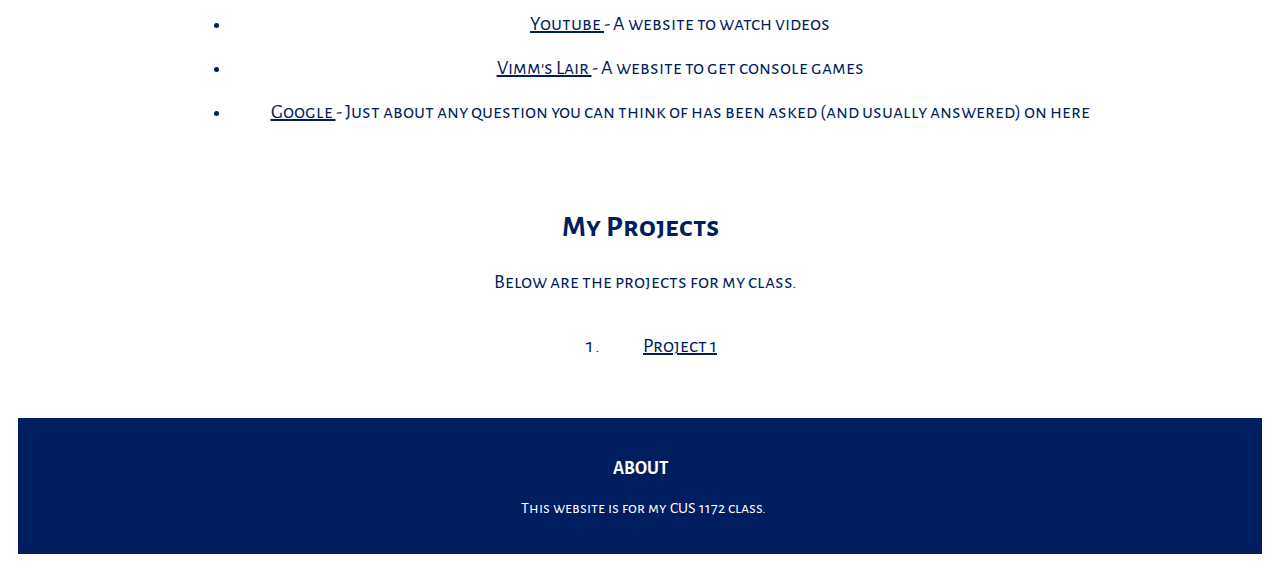
==== commit 4f116072: "Update index.html" ====
--- a/index.html
+++ b/index.html
@@ -18,7 +18,7 @@
 
 </style>
 
-<link rel="stylesheet" href="myStyle.css">
+<link rel="stylesheet" href="mycss_web.css">
 
 
 </head>
--- a/mycss_web.css
+++ b/mycss_web.css
@@ -0,0 +1,378 @@
+* {
+    box-sizing: border-box;
+}
+
+h4{
+
+    padding-left: 50px;
+}
+
+.header img{
+    border-radius: 50%;
+    width: 150px;
+    height: 150px;
+}
+
+/* Header/Blog Title */
+.header {
+    color: #0C2A31;
+    padding: 30px;
+    text-align: center;
+    background-image: url(https://t3.ftcdn.net/jpg/03/79/27/12/360_F_379271280_mz3AFTkEUkTVudPKpSPXoHrLo2y4dX1G.jpg);
+    font-family: Alegreya Sans SC;
+    font-size: 20px;
+    margin-top: -30px; 
+    margin-left: -30px; 
+    margin-right: -30px;
+    
+}
+
+.header h1 {
+    font-size: 60px;  
+    font-family: Arizonia;
+
+}
+
+h2, h3 {
+ text-align: center;
+}
+
+a{
+    color: #001d60
+}
+
+a:visited{
+    
+    color: #001d60;
+}
+
+a:hover{
+    text-decoration: none;
+    color: #049fff;
+}
+
+
+/* Navbar container */
+.navbar {
+  overflow: hidden;
+  font-family: Verdana;
+  float: center;
+
+}
+
+
+/* Links inside the navbar */
+.navbar a {
+  float: left;
+  font-size: 16px;
+  color: black;
+  text-align: center;
+  padding: 14px 16px;
+  text-decoration: none;
+  text-align: center;
+}
+.navbar img {
+  float: right;
+  
+}
+/* The dropdown container */
+.dropdown {
+  float: left;
+  overflow: hidden;
+  cursor: url(http://cur.cursors-4u.net/others/oth-5/oth476.cur), progress !important;}
+
+/* Dropdown button */
+.dropdown .dropbtn {
+  font-size: 16px; 
+  border: none;
+  outline: none;
+  color: black;
+  padding: 14px 16px;
+  text-align: center;
+  background-color: inherit;
+  font-family: inherit; /* Important for vertical align on mobile phones */
+  margin: 0; /* Important for vertical align on mobile phones */
+}
+
+/* Add a blue text color to navbar links on hover */
+.navbar a:hover, .dropdown:hover .dropbtn {
+  color: #049fff;
+}
+
+/* Dropdown content (hidden by default) */
+.dropdown-content {
+  display: none;
+  position: absolute;
+  background: linear-gradient(to bottom, #cae5ff, #edf7ff);
+  min-width: 160px;
+  box-shadow: 0px 8px 16px 0px rgba(0,0,0,0);
+  z-index: 1;
+
+}
+
+
+/* Links inside the dropdown */
+.dropdown-content a {
+  float: none;
+  color: black;
+  padding: 12px 16px;
+  text-decoration: none;
+  display: block;
+  text-align: left;
+}
+
+/* Add a blue text color to dropdown links on hover */
+.dropdown-content a:hover {
+  color: #049fff;
+}
+
+/* Show the dropdown menu on hover */
+.dropdown:hover .dropdown-content {
+  display: block;
+}
+
+.menu {position: fixed;
+background-color: #b9d9f7;
+border-radius: 50%;
+font-size: 15px;}
+
+.overlay {
+    height: 100%;
+    width: 0;
+    position: fixed;
+    z-index: 1;
+    top: 0;
+    left: 0;
+    background-color: rgba(185, 217, 247, 0.8);
+    overflow-x: hidden;
+    transition: 0.5s;
+}
+
+.overlay-content {
+    position: relative;
+    top: 25%;
+    width: 100%;
+    text-align: center;
+    margin-top: 30px;
+    color: black;
+}
+
+.overlay a {
+    padding: 8px;
+    text-decoration: none;
+    font-size: 17px;
+    color: black;
+    display: block;
+    transition: 0.3s;
+}
+
+.overlay a:hover, .overlay a:focus {
+    color: #049fff;
+}
+
+.overlay .closebtn {
+    position: absolute;
+    top: 20px;
+    right: 45px;
+    font-size: 60px;
+}
+
+@media screen and (max-height: 450px) {
+  .overlay a {font-size: 12px}
+  .overlay .closebtn {
+    font-size: 10px;
+    top: 15px;
+    right: 35px;
+  }
+}
+
+canvas{
+   position:fixed;
+   
+}
+
+
+
+/* Create two unequal columns that floats next to each other */
+/* Left column */
+.leftcolumn {   
+    float: center;
+    width: 75%;
+
+}
+
+/* Right column */
+.rightcolumn {
+    float: left;
+    width: 25%;
+    background-color: white;
+    padding-left: 20px;
+}
+
+/* Fake image */
+.fakeimg {
+    background-color: #aaa;
+    width: 100%;
+    padding: 20px;
+}
+
+/* Add a card effect for articles */
+.card1 {
+    
+    padding: 20px;
+    margin-top: 20px;
+    color: #001d60;
+    font-size: 20px;
+}
+.card2 {
+    
+    padding: 20px;
+    margin-top: 20px;
+   color: #001d60;
+    background-position: center;
+    align-items: center;
+}
+
+.card2 img{
+    width: 400px;
+    height: auto;
+    padding: 10px;
+}
+
+.parent {
+  text-align: center;
+}
+.parent > ul {
+  display: inline-block;
+}
+
+.parent > ol {
+  display: inline-block;
+}
+
+li {
+  padding-left: 40px;
+}
+
+.img{
+   width: 80%;
+    height: 80%;
+}
+
+
+.card {
+    
+    color: #001d60;
+}
+/* Clear floats after the columns */
+.row:after {
+    content: "";
+    display: table;
+    clear: both;
+}
+
+/* Footer */
+.footer {
+    padding: 20px;
+    background-color: #001d60;
+        color: white;
+        text-align: center;
+    margin-top: 20px;
+    font-family: "Alegreya Sans SC", sans-serif; 
+  }
+
+
+
+/* Responsive layout - when the screen is less than 800px wide, make the two columns stack on top of each other instead of next to each other */
+@media screen and (max-width: 800px) {
+    .leftcolumn, .rightcolumn {   
+        width: 100%;
+        padding: 0;
+    }
+}
+img {
+    box-shadow: 5px 5px 10px grey;
+}
+/* Responsive layout - when the screen is less than 400px wide, make the navigation links stack on top of each other instead of next to each other */
+@media screen and (max-width: 400px) {
+    .topnav a {
+        float: none;
+        width: 100%;
+    }
+}
+
+/* Controll how the menu opens and closes */
+.animate-reveal {
+  font: bold 1.5em sans-serif;
+  text-transform: uppercase;
+  letter-spacing: 2px;
+  opacity: 0;
+  -webkit-animation: reveal 1s cubic-bezier(0, 1, 0.5, 1) 1 normal forwards;
+     -moz-animation: reveal 1s ease-in 1 normal forwards;
+       -o-animation: reveal 1s cubic-bezier(0, 1, 0.5, 1) 1 normal forwards;
+          animation: reveal 1s cubic-bezier(0, 1, 0.5, 1) 1 normal forwards;
+}
+
+.animate-first {
+  -webkit-animation-delay: 0;
+     -moz-animation-delay: 0;
+       -o-animation-delay: 0;
+          animation-delay: 0;
+}
+@-moz-keyframes reveal {
+  0% {
+    opacity: 0;
+    -webkit-transform: translateY(100%);
+       -moz-transform: translateY(100%);
+         -o-transform: translateY(100%);
+            transform: translateY(100%);
+  }
+  100% {
+    opacity: 1;
+    -webkit-transform: translateY(0);
+       -moz-transform: translateY(0);
+         -o-transform: translateY(0);
+            transform: translateY(0);
+  }
+}
+
+@-o-keyframes reveal {
+  0% {
+    opacity: 0;
+    -webkit-transform: translateY(100%);
+       -moz-transform: translateY(100%);
+         -o-transform: translateY(100%);
+            transform: translateY(100%);
+  }
+  100% {
+    opacity: 1;
+    -webkit-transform: translateY(0);
+       -moz-transform: translateY(0);
+         -o-transform: translateY(0);
+            transform: translateY(0);
+  }
+}
+@keyframes reveal {
+  0% {
+    opacity: 0;
+    -webkit-transform: translateX(100%);
+       -moz-transform: translateX(100%);
+         -o-transform: translateX(100%);
+            transform: translateX(20%);
+  }
+  100% {
+    opacity: 1;
+    -webkit-transform: translateX(0);
+       -moz-transform: translateX(0);
+         -o-transform: translateX(0);
+            transform: translateX(0);
+  }
+}
+
+
+/* for media type print*/
+@media print{
+    .screen_only{
+        display: none;
+    }
+}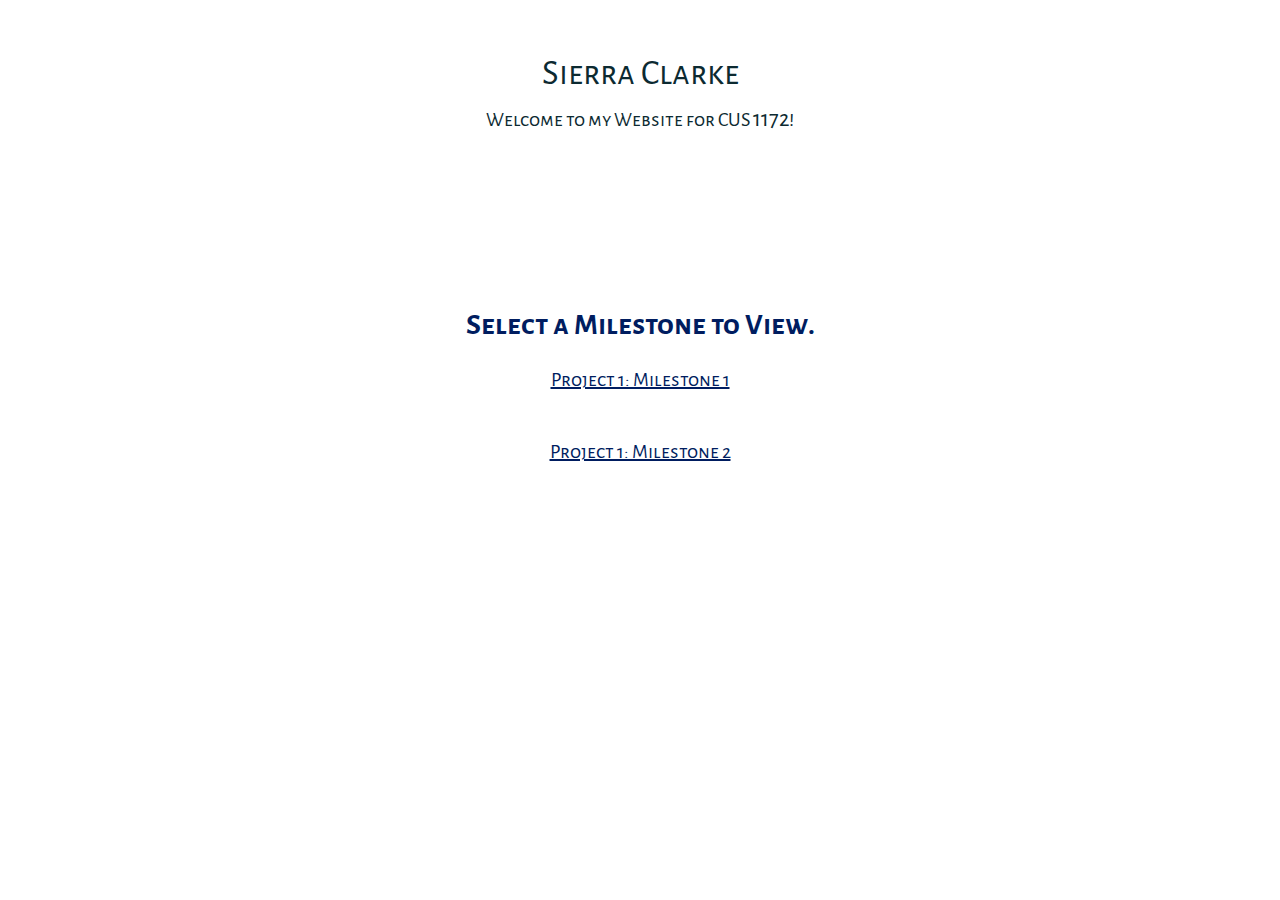
==== commit 417aa905: "Organized Files" ====
--- a/index.html
+++ b/index.html
@@ -13,12 +13,11 @@
     padding: 10px;
     background-attachment: fixed;
     background-size: 100%;
-
-}
-
+  }
 </style>
 
-<link rel="stylesheet" href="mycss_web.css">
+<link rel="stylesheet" href="References/mycss_web.css">
+<script src="References/myscripts.js"></script>
 
 
 </head>
@@ -26,47 +25,15 @@
 
 
 <!-- HTML for NAV BAR -->
-<span class="menu" style="font-size:20px;cursor:pointer;font-family: Trebuchet MS;" onclick="openNav()"><br> &nbsp; MENU &nbsp;<br><br></span>
-
-<div id="myNav" class="overlay">
-  <a href="javascript:void(0)" class="closebtn" onclick="closeNav()">&times;</a>
-  <div class="overlay-content">
-    <span><div id="grad2">
-<div class="navbar" style="text-align: center;"> <span class="sticky">
-  <a href="#" style="font-size: 27px;text-align: center;"><b>↑</b></a> 
-
-  <a href="#education"> Education </a>
-
-  <a href="#experience">Experience</a>
-  <a href="#skills">Skills</a>
-  <a href="#projects">Projects</a> </span>
-  <div class="dropdown">
-    <button class="dropbtn"> <a href="#interests">Interests</a> 
-      <i class="fa fa-caret-down"></i>
-    </button>
-    <div class="dropdown-content">
-      <a href="#food">Fav Food</a>
-      <a href="#song">Fav Song</a>
-      <a href="#film">Fav Film</a>
-      <a href="#show">Fav Show</a>
-      <a href="#website">Fav Sites</a>
-
-    </div>
-  </div> 
-</div> 
-</div>
-</div>
-</span>
-</div>
-</div>
-
   <!-- end of nav bar -->
 
   <!-- Header -->
 <div class="header">
+ 
+
   <center>
-    <p><img src="Memoji.png" alt="Avatar"></p>
-   <p style="font-size: 35px"> Sierra Clarke <br> <span style="font-size: 20px">Senior in Computer Science</span></p>
+    
+   <p style="font-size: 35px"> Sierra Clarke <br> <span style="font-size: 20px">Welcome to my Website for CUS <span style="font-size: 23px">1172!</span></p>
 </center>
 </div>
   <!-- End of Header -->
@@ -78,131 +45,15 @@
 
     <div class="card1">
     <div class="card2">
-    <h2 id="education"> Education </h3>
-     <p  style="text-align: center;"> Attended George Westinghouse CTE High School and studied computer science & information technology partnering with the Brooklyn Steam Center. Linked here is a video game I made while at the STEAM Center called <a href="https://scratch.mit.edu/projects/251874104/">
-      Vanessa's Food Journey. </a><br>
+    <h2 id="education"> Select a Milestone to View. </h3>
+     <p  style="text-align: center;"><a href="Milestone 1/index.html">
+      Project 1: Milestone 1</a><br>
 
-      <br><br> Currently attending St. John's University as a senior for my Bachelor's Degree in computer science. I plan on graduating in May.</p>
+      <br><br> <a href="Milestone 2/index.html"> Project 1: Milestone 2 </a> </p>
   </div>
 
-     <div class="card2">
-
-     <h2 id="experience"> Experience </h3>
-     <p>
-      <div class="parent">
-      <ul>
-        <li> Student worker in IT at the Brooklyn Steam Center (2017-2019) <p></p></li>
-
-         <li> Student worker in IT for St. John's University (2021-2022) <p></p></li>
-
-         <li> IT Systems Specialist for St. John's University (2022-Now) <p></p></li>
-      </ul> 
-     </div>
-
-     </p>
-   </div>
-
-     <div class="card2">
-     <h2 id="skills"> Programming Skills </h3>
-     
-      <div class="parent">
-      <ol>
-        <li> Java - Most Experienced <p></p></li>
-        <li> HTML/CSS - Adequately Experienced <p></p></li>
-        <li> Python - Some Experience <p></p></li>
-        <li> Swift - Little Experience <p></p></li>
-      </ol>
-     </div>
-   </div>
-     
-     
-    
-    <div class="card2">
-      
-      <h2 id="interests"> General Interests </h2>
-
-      <span style="text-align: center; ">
-        <p style="padding-left: 35px"> I like to eat and sleep a lot. Sometimes I play games, and once in a while I practice playing piano. Below are some of my favorite things. <p style="color: white"> .  </p></p>
-
-        
-          <p id="food"> <b>Favorite Foods:</b><br>
-             Curry Chicken Roti <br>
-             <img src="https://mybajan.com/wp-content/uploads/2020/04/Bajan-roti-chicken-678x381.jpg"> </p>
-            
-             <p>Oxtail <br>
-              <img src="https://preview.redd.it/kaghi6m35vt31.jpg?auto=webp&s=a89ef6cb8e9f7ee320c2232e12ed127dab2a95bc"> </p>
-            
-            <p> Poke Bowls <br>
-              <img src="pokebowl.png"> </p>
-
-           </p>
-
-
-          <p id="song"> <b>Favorite Song:</b> DOLLAZ ON MY HEAD - Gunna </p>
-
-          <p id="film"> <b>Favorite Movie:</b> Demon Slayer Mugen Train <br> Below is a trailer for the movie. </p> <p class="screen_only"><iframe width="560" height="315" src="https://www.youtube.com/embed/ATJYac_dORw" title="YouTube video player" frameborder="0" allow="accelerometer; autoplay; clipboard-write; encrypted-media; gyroscope; picture-in-picture; web-share" allowfullscreen></iframe></p>
-
-          <p id="show"> <b>Favorite TV Show:</b> Hunter x Hunter <br>
-          Below is a recent promotional video for HxH.</p>
-          <p class="screen_only"><iframe width="560" height="315" src="https://www.youtube.com/embed/bfv-VaaAlxc" title="YouTube video player" frameborder="0" allow="accelerometer; autoplay; clipboard-write; encrypted-media; gyroscope; picture-in-picture; web-share" allowfullscreen ></iframe></p>
-
-          <p id="website"> <b>Favorite Websites:</b> </span>
-
-              <div class="parent">
-                <ul>
-                  <li> <a href="https://youtube.com" target="_blank"> Youtube </a> - A website to watch videos <p></p></li>
-
-                  <li> <a href="https://vimm.net/" target="_blank"> Vimm's Lair </a> - A website to get console games <p></p></li>
-
-                  <li> <a href="https://google.com" target="_blank"> Google </a> - Just about any question you can think of has been asked (and usually answered) on here<p></p></li>
-                </ul> 
-              </div>
-            
- 
-  </div>
-
-    <h2 id="projects"> My Projects </h2>
-    <p style="text-align: center; padding-left: 10px"> Below are the projects for my class.</p>
-    <div class="parent">
-     <ol>
-        <li><a href="#">Project 1</a> </li>
-     </ol>
-    </div>
-
-
-
-
-
-  </div>
-</div>
-
-
-</div>
-
-<div class="footer">
-  <h3 id="about">ABOUT</h3>
-      <p>&nbsp; This website is for my CUS 1172 class. </p> 
-</div>
 </span>
 
-<script>
-function openNav() {
-    document.getElementById("myNav").style.width = "40%";
-}
-
-function closeNav() {
-    document.getElementById("myNav").style.width = "0%";
-}
-
-(function() {
-    var requestAnimationFrame = window.requestAnimationFrame || window.mozRequestAnimationFrame || window.webkitRequestAnimationFrame || window.msRequestAnimationFrame ||
-    function(callback) {
-        window.setTimeout(callback, 1000 / 60);
-    };
-    window.requestAnimationFrame = requestAnimationFrame;
-})();
-
-</script>
 </body>
 
 </html>
--- a/References/mycss_web.css
+++ b/References/mycss_web.css
@@ -0,0 +1,397 @@
+* {
+    box-sizing: border-box;
+}
+
+h4{
+
+    padding-left: 50px;
+}
+
+.header img{
+    border-radius: 50%;
+    width: 150px;
+    height: 150px;
+}
+
+/* Header/Blog Title */
+.header {
+    color: #0C2A31;
+    padding: 30px;
+    text-align: center;
+    background-image: url(https://t3.ftcdn.net/jpg/03/79/27/12/360_F_379271280_mz3AFTkEUkTVudPKpSPXoHrLo2y4dX1G.jpg);
+    font-family: Alegreya Sans SC;
+    font-size: 20px;
+    margin-top: -30px; 
+    margin-left: -30px; 
+    margin-right: -30px;
+    
+}
+
+.header h1 {
+    font-size: 60px;  
+    font-family: Arizonia;
+
+}
+
+h2, h3 {
+ text-align: center;
+}
+
+a{
+    color: #001d60
+}
+
+a:visited{
+    
+    color: #001d60;
+}
+
+a:hover{
+    text-decoration: none;
+    color: #049fff;
+}
+
+
+/* Navbar container */
+.navbar {
+  overflow: hidden;
+  font-family: Verdana;
+  float: center;
+
+}
+
+
+/* Links inside the navbar */
+.navbar a {
+  float: left;
+  font-size: 16px;
+  color: black;
+  text-align: center;
+  padding: 14px 16px;
+  text-decoration: none;
+  text-align: center;
+}
+.navbar img {
+  float: right;
+  
+}
+/* The dropdown container */
+.dropdown {
+  float: left;
+  overflow: hidden;
+  cursor: url(http://cur.cursors-4u.net/others/oth-5/oth476.cur), progress !important;}
+
+/* Dropdown button */
+.dropdown .dropbtn {
+  font-size: 16px; 
+  border: none;
+  outline: none;
+  color: black;
+  padding: 14px 16px;
+  text-align: center;
+  background-color: inherit;
+  font-family: inherit; /* Important for vertical align on mobile phones */
+  margin: 0; /* Important for vertical align on mobile phones */
+}
+
+/* Add a blue text color to navbar links on hover */
+.navbar a:hover, .dropdown:hover .dropbtn {
+  color: #049fff;
+}
+
+/* Dropdown content (hidden by default) */
+.dropdown-content {
+  display: none;
+  position: absolute;
+  background: linear-gradient(to bottom, #cae5ff, #edf7ff);
+  min-width: 160px;
+  box-shadow: 0px 8px 16px 0px rgba(0,0,0,0);
+  z-index: 1;
+
+}
+
+
+/* Links inside the dropdown */
+.dropdown-content a {
+  float: none;
+  color: black;
+  padding: 12px 16px;
+  text-decoration: none;
+  display: block;
+  text-align: left;
+}
+
+/* Add a blue text color to dropdown links on hover */
+.dropdown-content a:hover {
+  color: #049fff;
+}
+
+/* Show the dropdown menu on hover */
+.dropdown:hover .dropdown-content {
+  display: block;
+}
+
+.menu {position: fixed;
+background-color: #b9d9f7;
+border-radius: 50%;
+font-size: 15px;}
+
+.overlay {
+    height: 100%;
+    width: 0;
+    position: fixed;
+    z-index: 1;
+    top: 0;
+    left: 0;
+    background-color: rgba(185, 217, 247, 0.8);
+    overflow-x: hidden;
+    transition: 0.5s;
+}
+
+.overlay-content {
+    position: relative;
+    top: 25%;
+    width: 100%;
+    text-align: center;
+    margin-top: 30px;
+    color: black;
+}
+
+.overlay a {
+    padding: 8px;
+    text-decoration: none;
+    font-size: 17px;
+    color: black;
+    display: block;
+    transition: 0.3s;
+}
+
+.overlay a:hover, .overlay a:focus {
+    color: #049fff;
+}
+
+.overlay .closebtn {
+    position: absolute;
+    top: 20px;
+    right: 45px;
+    font-size: 60px;
+}
+
+@media screen and (max-height: 450px) {
+  .overlay a {font-size: 12px}
+  .overlay .closebtn {
+    font-size: 10px;
+    top: 15px;
+    right: 35px;
+  }
+}
+
+canvas{
+   position:fixed;
+   
+}
+
+
+
+/* Create two unequal columns that floats next to each other */
+/* Left column */
+.leftcolumn {   
+    float: center;
+    width: 75%;
+
+}
+
+/* Right column */
+.rightcolumn {
+    float: left;
+    width: 25%;
+    background-color: white;
+    padding-left: 20px;
+}
+
+/* Fake image */
+.fakeimg {
+    background-color: #aaa;
+    width: 100%;
+    padding: 20px;
+}
+
+/* Add a card effect for articles */
+.card1 {
+    
+    padding: 20px;
+    margin-top: 20px;
+    color: #001d60;
+    font-size: 20px;
+}
+.card2 {
+    
+    padding: 20px;
+    margin-top: 20px;
+   color: #001d60;
+    background-position: center;
+    align-items: center;
+}
+
+.card2 img{
+    width: 400px;
+    height: auto;
+    padding: 10px;
+}
+
+.parent {
+  text-align: center;
+}
+.parent > ul {
+  display: inline-block;
+}
+
+.parent > ol {
+  display: inline-block;
+}
+
+li {
+  padding-left: 40px;
+}
+
+.img{
+   width: 80%;
+    height: 80%;
+}
+
+
+.card {
+    
+    color: #001d60;
+}
+/* Clear floats after the columns */
+.row:after {
+    content: "";
+    display: table;
+    clear: both;
+}
+
+table {
+  font-family: arial, sans-serif;
+ 
+  width: 100%;
+  border: 1px solid #dddddd;
+}
+ 
+ 
+ 
+td, th {
+  border: 1px solid #dddddd;
+  text-align: left;
+  padding: 8px;
+}
+
+tr:nth-child(even) {
+  background-color: #dddddd;
+}
+
+/* Footer */
+.footer {
+    padding: 20px;
+    background-color: #001d60;
+        color: white;
+        text-align: center;
+    margin-top: 20px;
+    font-family: "Alegreya Sans SC", sans-serif; 
+  }
+
+
+
+/* Responsive layout - when the screen is less than 800px wide, make the two columns stack on top of each other instead of next to each other */
+@media screen and (max-width: 800px) {
+    .leftcolumn, .rightcolumn {   
+        width: 100%;
+        padding: 0;
+    }
+}
+img {
+    box-shadow: 5px 5px 10px grey;
+}
+/* Responsive layout - when the screen is less than 400px wide, make the navigation links stack on top of each other instead of next to each other */
+@media screen and (max-width: 400px) {
+    .topnav a {
+        float: none;
+        width: 100%;
+    }
+}
+
+/* Controll how the menu opens and closes */
+.animate-reveal {
+  font: bold 1.5em sans-serif;
+  text-transform: uppercase;
+  letter-spacing: 2px;
+  opacity: 0;
+  -webkit-animation: reveal 1s cubic-bezier(0, 1, 0.5, 1) 1 normal forwards;
+     -moz-animation: reveal 1s ease-in 1 normal forwards;
+       -o-animation: reveal 1s cubic-bezier(0, 1, 0.5, 1) 1 normal forwards;
+          animation: reveal 1s cubic-bezier(0, 1, 0.5, 1) 1 normal forwards;
+}
+
+.animate-first {
+  -webkit-animation-delay: 0;
+     -moz-animation-delay: 0;
+       -o-animation-delay: 0;
+          animation-delay: 0;
+}
+@-moz-keyframes reveal {
+  0% {
+    opacity: 0;
+    -webkit-transform: translateY(100%);
+       -moz-transform: translateY(100%);
+         -o-transform: translateY(100%);
+            transform: translateY(100%);
+  }
+  100% {
+    opacity: 1;
+    -webkit-transform: translateY(0);
+       -moz-transform: translateY(0);
+         -o-transform: translateY(0);
+            transform: translateY(0);
+  }
+}
+
+@-o-keyframes reveal {
+  0% {
+    opacity: 0;
+    -webkit-transform: translateY(100%);
+       -moz-transform: translateY(100%);
+         -o-transform: translateY(100%);
+            transform: translateY(100%);
+  }
+  100% {
+    opacity: 1;
+    -webkit-transform: translateY(0);
+       -moz-transform: translateY(0);
+         -o-transform: translateY(0);
+            transform: translateY(0);
+  }
+}
+@keyframes reveal {
+  0% {
+    opacity: 0;
+    -webkit-transform: translateX(100%);
+       -moz-transform: translateX(100%);
+         -o-transform: translateX(100%);
+            transform: translateX(20%);
+  }
+  100% {
+    opacity: 1;
+    -webkit-transform: translateX(0);
+       -moz-transform: translateX(0);
+         -o-transform: translateX(0);
+            transform: translateX(0);
+  }
+}
+
+
+/* for media type print*/
+@media print{
+    .screen_only{
+        display: none;
+    }
+}